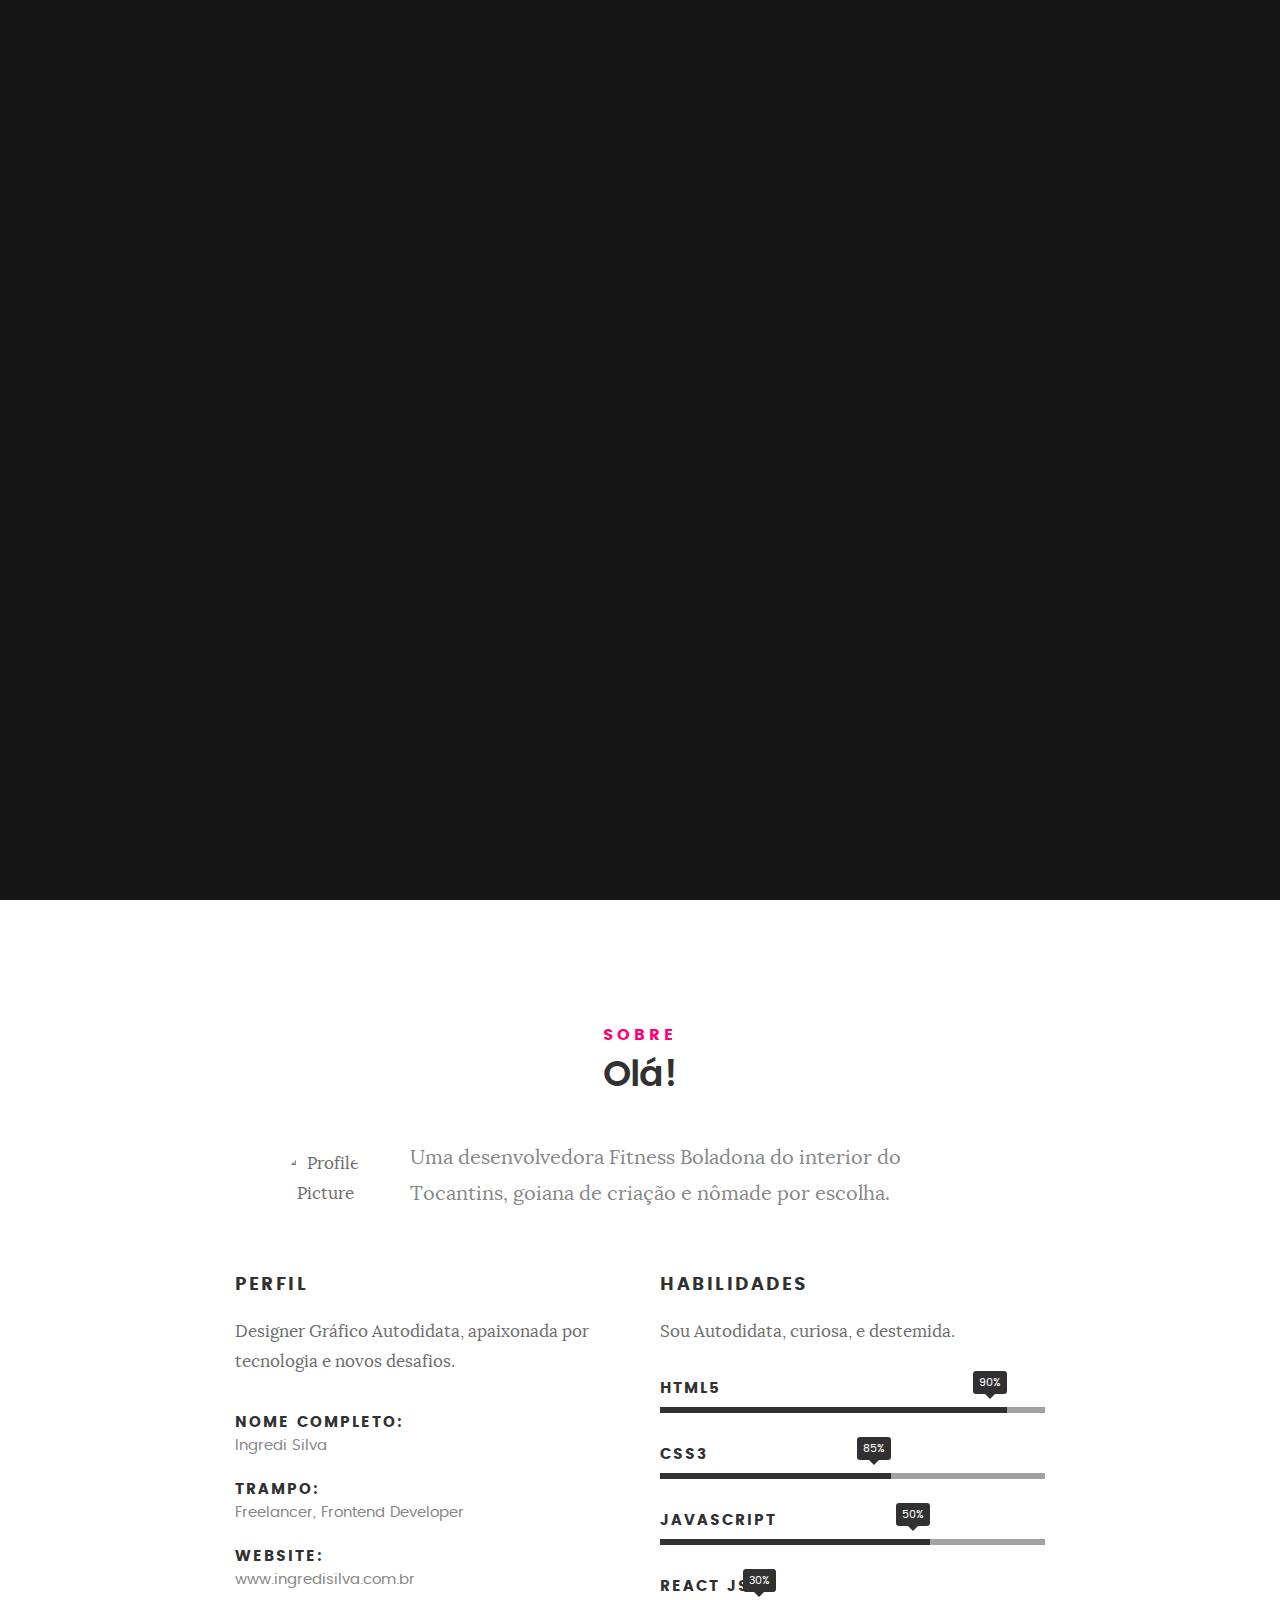
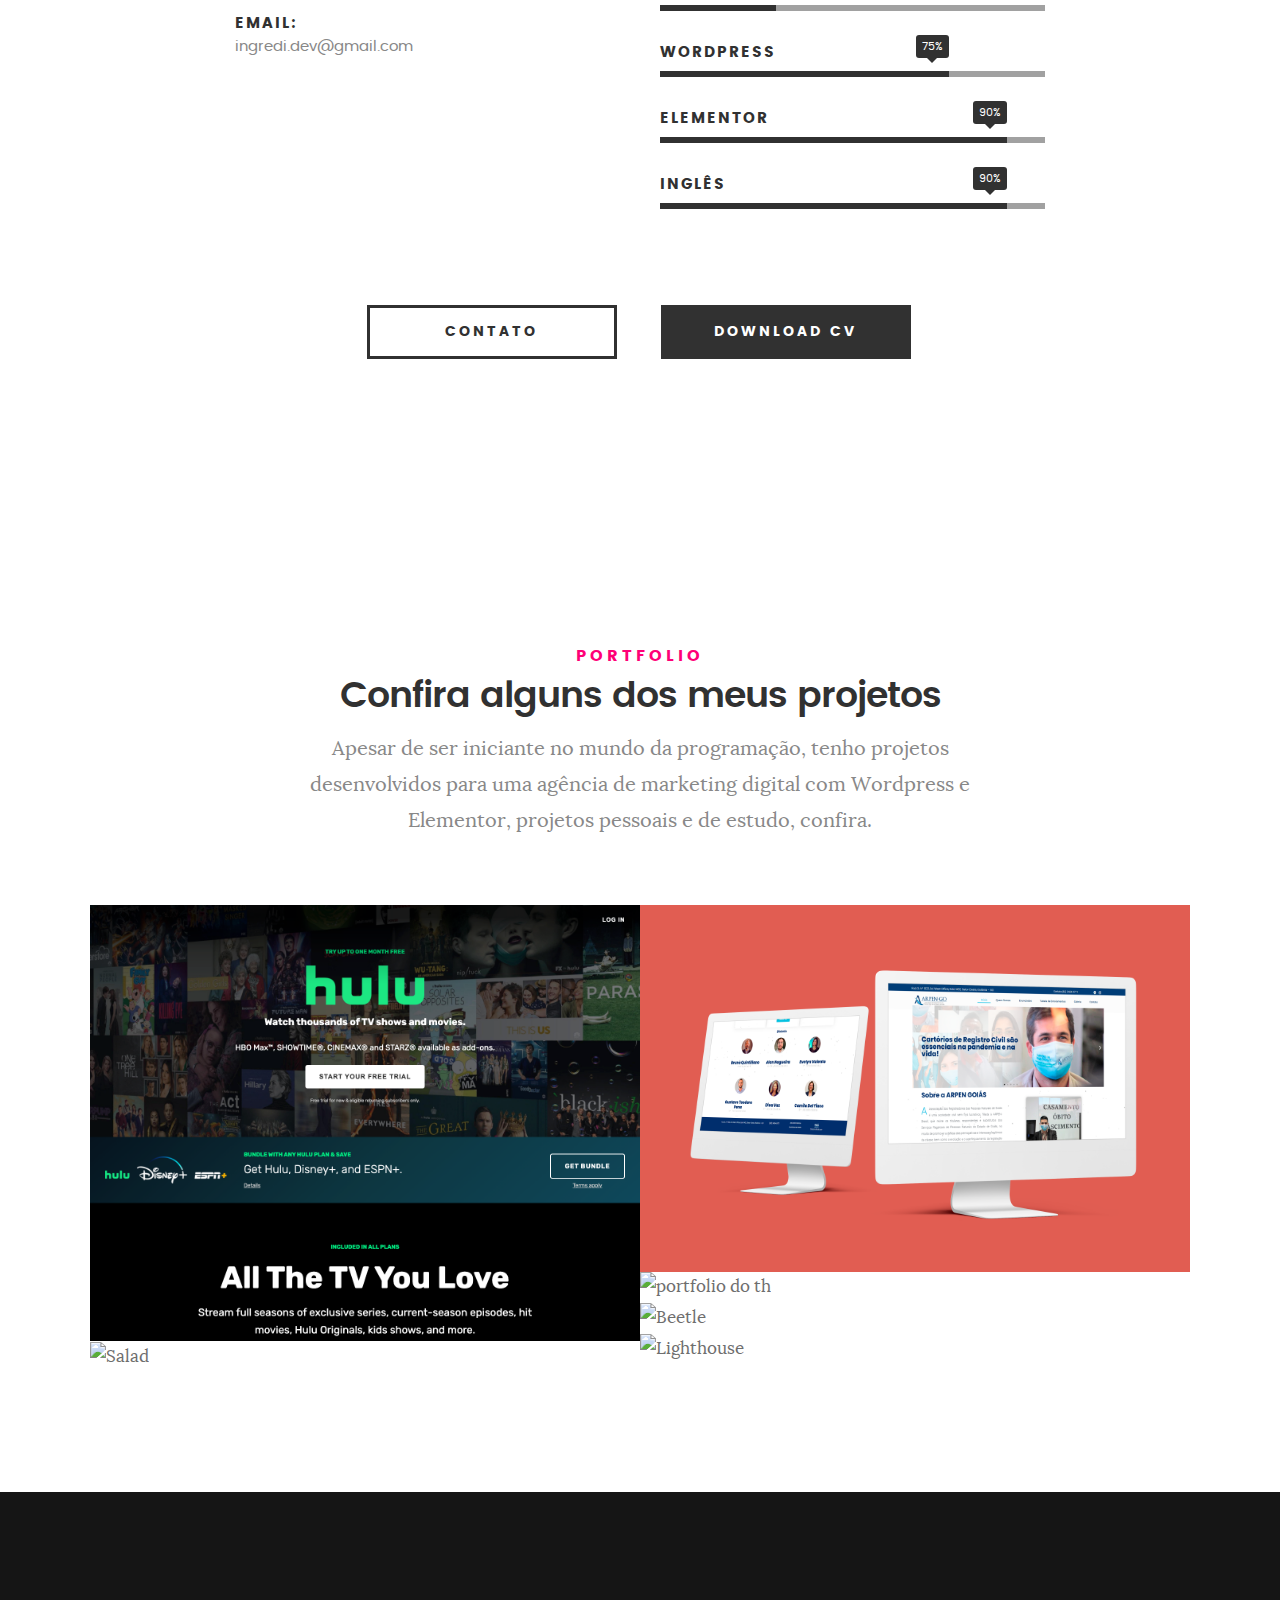
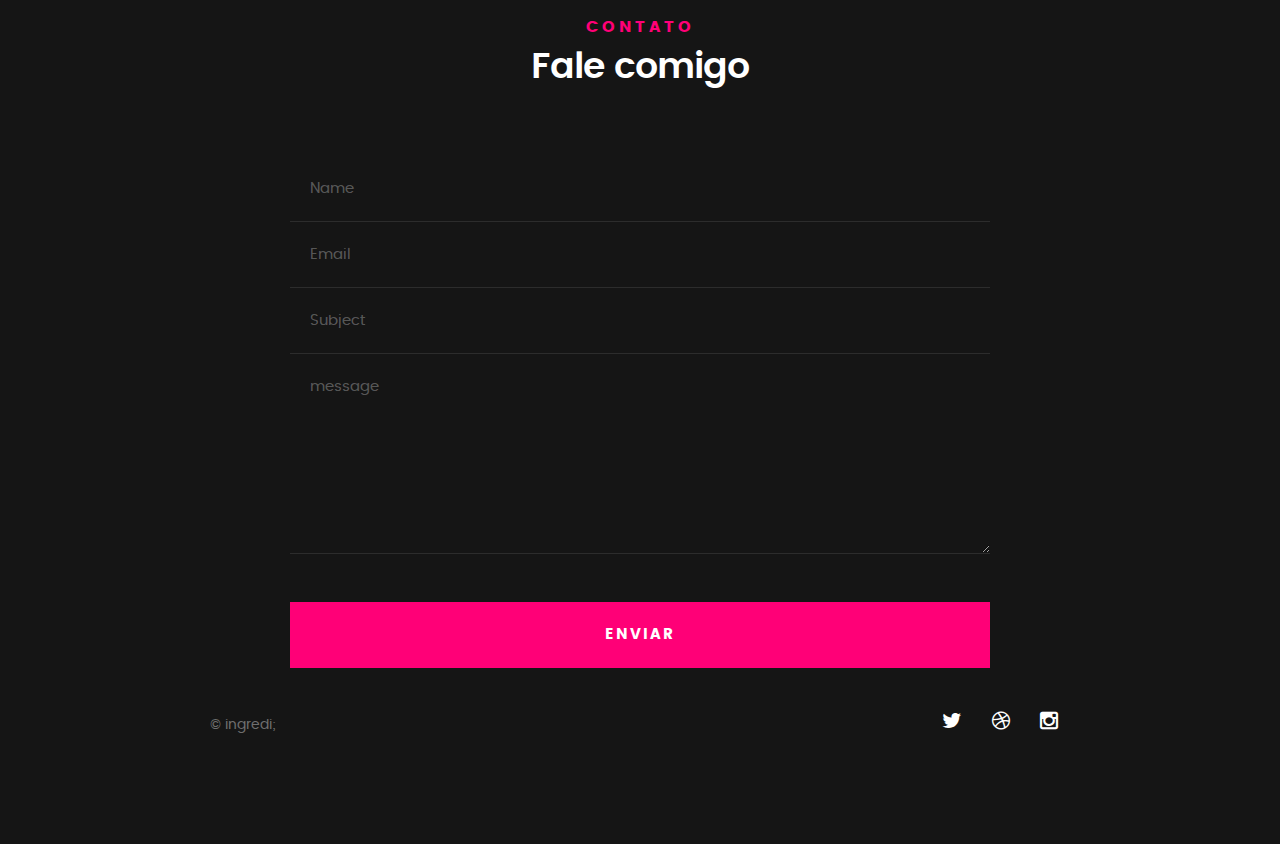
==== index.html @ 6bef46e0 "Primeiro commit" ====
<!DOCTYPE html>
<!--[if IE 8]><html class="no-js oldie ie8" lang="en"> <![endif]-->
<!--[if IE 9]><html class="no-js oldie ie9" lang="en"> <![endif]-->
<!--[if (gte IE 9)|!(IE)]><!-->
<html class="no-js" lang="en">
  <!--<![endif]-->
  <head>
    <!--- basic page needs
   ================================================== -->
    <meta charset="utf-8" />
    <title>Ingredi;</title>
    <meta name="description" content="" />
    <meta name="author" content="" />

    <!-- mobile specific metas
   ================================================== -->
    <meta
      name="viewport"
      content="width=device-width, initial-scale=1, maximum-scale=1"
    />

    <!-- CSS
   ================================================== -->
    <link rel="stylesheet" href="css/base.css" />
    <link rel="stylesheet" href="css/main.css" />
    <link rel="stylesheet" href="css/vendor.css" />

    <!-- script
   ================================================== -->
    <script src="js/modernizr.js"></script>
    <script src="js/pace.min.js"></script>

    <!-- favicons
	================================================== -->
    <link rel="icon" type="image/png" href="./images/ingredi-logo_simbolo.png" alt="ingredi;" />
  </head>

  <body id="top">
    <!-- header 
   ================================================== -->
    <header>
      <div class="row">
        <div class="top-bar">
          <a class="menu-toggle" href="#"><span>Menu</span></a>

          <div class="logo">
            <a href="#">ingredi;</a>
          </div>

          <nav id="main-nav-wrap">
            <ul class="main-navigation">
              <li class="current">
                <a class="smoothscroll" href="#intro" title="">Home</a>
              </li>
              <li><a class="smoothscroll" href="#about" title="">Sobre</a></li>
              <li>
                <a class="smoothscroll" href="#resume" title="">Currículo</a>
              </li>
              <li>
                <a class="smoothscroll" href="#portfolio" title="">Portfolio</a>
              </li>
              <li>
                <a class="smoothscroll" href="#contact" title="">Contato</a>
              </li>
            </ul>
          </nav>
        </div>
        <!-- /top-bar -->
      </div>
      <!-- /row -->
    </header>
    <!-- /header -->

    <!-- intro section
   ================================================== -->
    <section id="intro">
      <div class="intro-overlay"></div>

      <div class="intro-content">
        <div class="row">
          <div class="col-twelve">
            <!-- <h5>Hello, World.</h5> -->
            <h1>Prazer, Ingredi;</h1>

            <p class="intro-position">
              <span>Developer</span>
              <span>Designer</span>
            </p>

            <a class="button stroke smoothscroll" href="#about" title=""
              >Mais Sobre Mim</a
            >
          </div>
        </div>
      </div>
      <!-- /intro-content -->

      <ul class="intro-social">
        <!--   <li>
          <a href="#"><i class="fa fa-facebook"></i></a>
        </li>-->
        <li>
          <a href="https://www.linkedin.com/in/ingredisilva/"><i class="fa fa-linkedin"></i></a>
        </li>
        <li>
          <a href="https://twitter.com/annecorteseyt"><i class="fa fa-twitter"></i></a>
        </li>
        <!-- <li>
          <a href="#"><i class="fa fa-dribbble"></i></a>
        </li>-->
        <li>
          <a href="https://www.instagram.com/annecorteseyt/"><i class="fa fa-instagram"></i></a>
        </li>
      </ul>
      <!-- /intro-social -->
    </section>
    <!-- /intro -->

    <!-- about section
   ================================================== -->
    <section id="about">
      <div class="row section-intro">
        <div class="col-twelve">
          <h5>Sobre</h5>
          <h1>Olá!</h1>

          <div class="intro-info">
            <img src="./images/profile-pic.jpg" alt="Profile Picture" />

            <p class="lead">
              Uma desenvolvedora Fitness Boladona do interior do Tocantins,
              goiana de criação e nômade por escolha. <br />
            </p>
          </div>
        </div>
      </div>
      <!-- /section-intro -->

      <div class="row about-content">
        <div class="col-six tab-full">
          <h3>Perfil</h3>
          <p>
            Designer Gráfico Autodidata, apaixonada por tecnologia e novos desafios.
          </p>

          <ul class="info-list">
            <li>
              <strong>Nome Completo:</strong>
              <span>Ingredi Silva</span>
            </li>
            <!-- <li>
              <strong>Birth Date:</strong>
              <span>September 28, 1987</span>
            </li>-->
            <li>
              <strong>Trampo:</strong>
              <span>Freelancer, Frontend Developer</span>
            </li>
            <li>
              <strong>Website:</strong>
              <span>www.ingredisilva.com.br</span>
            </li>
            <li>
              <strong>Email:</strong>
              <span>ingredi.dev@gmail.com</span>
            </li>
          </ul>
          <!-- /info-list -->
        </div>

        <div class="col-six tab-full">
          <h3>Habilidades</h3>
          <p>
            Sou Autodidata, curiosa, e destemida.
          </p>

          <ul class="skill-bars">
            <li>
              <div class="progress percent90"><span>90%</span></div>
              <strong>HTML5</strong>
            </li>
            <li>
              <div class="progress percent60"><span>85%</span></div>
              <strong>CSS3</strong>
            </li>
            <li>
              <div class="progress percent70"><span>50%</span></div>
              <strong>Javascript</strong>
            </li>
            <li>
              <div class="progress percent30"><span>30%</span></div>
              <strong>React js</strong>
            </li>
            <li>
              <div class="progress percent75"><span>75%</span></div>
              <strong>Wordpress</strong>
            </li>
            <li>
              <div class="progress percent90"><span>90%</span></div>
              <strong>Elementor</strong>
            </li>
			<li>
              <div class="progress percent90"><span>90%</span></div>
              <strong>Inglês</strong>
            </li>
          </ul>
          <!-- /skill-bars -->
        </div>
      </div>

      <div class="row button-section">
        <div class="col-twelve">
          <a href="#contact" title="Hire Me" class="button stroke smoothscroll"
            >Contato</a
          >
          <a href="#" title="Download CV" class="button button-primary"
            >Download CV</a
          >
        </div>
      </div>
    </section>
    <!-- Portfolio Section
   ================================================== -->
    <section id="portfolio">
      <div class="row section-intro">
        <div class="col-twelve">
          <h5>Portfolio</h5>
          <h1>Confira alguns dos meus projetos</h1>

          <p class="lead">
            Apesar de ser iniciante no mundo da programação, tenho projetos desenvolvidos para uma agência de marketing digital com Wordpress e Elementor, projetos pessoais e de estudo, confira.
          </p>
        </div>
      </div>
      <!-- /section-intro-->

      <div class="row portfolio-content">
        <div class="col-twelve">
          <!-- portfolio-wrapper -->
          <div id="folio-wrapper" class="block-1-2 block-mob-full stack">
            <div class="bgrid folio-item">
              <div class="item-wrap">
                <img src="images/portfolio/modals/hulu-clone.png" alt="Clone Hulu" />
                <a href="#modal-01" class="overlay">
                  <div class="folio-item-table">
                    <div class="folio-item-cell">
                      <h3 class="folio-title">Clone da Landing Page do Hulu</h3>
                      <span class="folio-types"> Web Design </span>
                    </div>
                  </div>
                </a>
              </div>
            </div>
            <!-- /folio-item -->

            <div class="bgrid folio-item">
              <div class="item-wrap">
                <img src="images/portfolio/modals/mockuparpengo.png" alt="arpengo" />
                <a href="#modal-02" class="overlay">
                  <div class="folio-item-table">
                    <div class="folio-item-cell">
                      <h3 class="folio-title">Arpen Goiás</h3>
                      <span class="folio-types"> Web Design </span>
                    </div>
                  </div>
                </a>
              </div>
            </div>
            <!-- /folio-item -->

            <div class="bgrid folio-item">
              <div class="item-wrap">
                <img src="images/portfolio/modals/mockup site do thiago.png" alt="portfolio do th" />
                <a href="#modal-03" class="overlay">
                  <div class="folio-item-table">
                    <div class="folio-item-cell">
                      <h3 class="folio-title">Thiago Silva</h3>
                      <span class="folio-types"> Web Design </span>
                    </div>
                  </div>
                </a>
              </div>
            </div>
            <!-- /folio-item -->

            <div class="bgrid folio-item">
              <div class="item-wrap">
                <img src="images/portfolio/beetle.jpg" alt="Beetle" />
                <a href="#modal-04" class="overlay">
                  <div class="folio-item-table">
                    <div class="folio-item-cell">
                      <h3 class="folio-title">Beetle</h3>
                      <span class="folio-types"> Branding </span>
                    </div>
                  </div>
                </a>
              </div>
            </div>
            <!-- /folio-item -->

            <div class="bgrid folio-item">
              <div class="item-wrap">
                <img src="images/portfolio/lighthouse.jpg" alt="Lighthouse" />
                <a href="#modal-05" class="overlay">
                  <div class="folio-item-table">
                    <div class="folio-item-cell">
                      <h3 class="folio-title">Lighthouse</h3>
                      <span class="folio-types"> Web Development </span>
                    </div>
                  </div>
                </a>
              </div>
            </div>
            <!-- /folio-item -->

            <div class="bgrid folio-item">
              <div class="item-wrap">
                <img src="images/portfolio/salad.jpg" alt="Salad" />
                <a href="#modal-06" class="overlay">
                  <div class="folio-item-table">
                    <div class="folio-item-cell">
                      <h3 class="folio-title">Salad</h3>
                      <span class="folio-types"> Branding </span>
                    </div>
                  </div>
                </a>
              </div>
            </div>
            <!-- /folio-item -->

            <!-- modal popups - begin
	            ============================================================= -->
            <div id="modal-01" class="popup-modal slider mfp-hide">
              <div class="media">
                <img src="images/portfolio/modals/hulu-clone.png" alt="" />
              </div>

              <div class="description-box">
                <h4>Clone do Hulu</h4>
                <p>
                  Este projeto foi desenvolvido para treinar minhas habilidades de HTML, CSS em pouco de Javascript;
                </p>

                <div class="categories">Web Development</div>
              </div>

              <div class="link-box">
                <a href="http://www.behance.net">Ver Código</a>
                <a href="https://zen-kepler-3dd475.netlify.app" class="popup-modal-dismiss">Ver ao-vivo</a>
              </div>
            </div>
            <!-- /modal-01 -->

            <div id="modal-02" class="popup-modal slider mfp-hide">
              <div class="media">
                <img src="images/portfolio/modals/mockuparpengo.png" alt="" />
              </div>

              <div class="description-box">
                <h4>Shutterbug</h4>
                <p>
                  Projeto desenvolvido com Wordpress e Elementor para a Associação de Registradores de Pessoas Naturais do estado de Goiás, por meio da Agência Palu Comunica.
                </p>

                <div class="categories">Web Design</div>
              </div>

              <div class="link-box">
                <a href="www.arpengo.com.br">Veja Site</a>
                <a href="#" class="popup-modal-dismiss">Fechar</a>
              </div>
            </div>
            <!-- /modal-02 -->

            <div id="modal-03" class="popup-modal slider mfp-hide">
              <div class="media">
                <img src="images/portfolio/modals/m-clouds.jpg" alt="" />
              </div>

              <div class="description-box">
                <h4>Clouds</h4>
                <p>
                  Proin gravida nibh vel velit auctor aliquet. Aenean
                  sollicitudin, lorem quis bibendum auctor, nisi elit consequat
                  ipsum, nec sagittis sem nibh id elit.
                </p>

                <div class="categories">Web Design</div>
              </div>

              <div class="link-box">
                <a href="http://www.behance.net">Details</a>
                <a href="#" class="popup-modal-dismiss">Close</a>
              </div>
            </div>
            <!-- /modal-03 -->

            <div id="modal-04" class="popup-modal slider mfp-hide">
              <div class="media">
                <img src="images/portfolio/modals/m-beetle.jpg" alt="" />
              </div>

              <div class="description-box">
                <h4>Beetle</h4>
                <p>
                  Proin gravida nibh vel velit auctor aliquet. Aenean
                  sollicitudin, lorem quis bibendum auctor, nisi elit consequat
                  ipsum, nec sagittis sem nibh id elit.
                </p>

                <div class="categories">Branding</div>
              </div>

              <div class="link-box">
                <a href="http://www.behance.net">Details</a>
                <a href="#" class="popup-modal-dismiss">Close</a>
              </div>
            </div>
            <!-- /modal-04 -->

            <div id="modal-05" class="popup-modal slider mfp-hide">
              <div class="media">
                <img src="images/portfolio/modals/mockuparpengo.png" alt="" />
              </div>

              <div class="description-box">
                <h4>Website da Arpen Goiás</h4>
                <p>
                  
                </p>

                <div class="categories">Web Development</div>
              </div>

              <div class="link-box">
                <a href="http://arpengo.com.br/">Ver Site</a>
                <a href="#" class="popup-modal-dismiss">Fechar</a>
              </div>
            </div>
            <!-- /modal-05 -->

            <div id="modal-06" class="popup-modal slider mfp-hide">
              <div class="media">
                <img src="images/portfolio/modals/m-salad.jpg" alt="" />
              </div>

              <div class="description-box">
                <h4>Salad</h4>
                <p>
                  Foi meu primeiro projeto para um cliente real, com ele aprendi noções de projeto como freelancer, e também de CSS.
                </p>

                <div class="categories">Web Design</div>
              </div>

              <div class="link-box">
                <a href="http://www.behance.net">Details</a>
                <a href="#" class="popup-modal-dismiss">Close</a>
              </div>
            </div>
            <!-- /modal-06 -->

            <!-- modal popups - end
	            ============================================================= -->
          </div>
          <!-- /portfolio-wrapper -->
        </div>
        <!-- /twelve -->
      </div>
      <!-- /portfolio-content -->
    </section>
    <!-- /portfolio -->

    <!-- contact
   ================================================== -->
    <section id="contact">
      <div class="row section-intro">
        <div class="col-twelve">
          <h5>Contato</h5>
          <h1>Fale comigo</h1>

          <p class="lead">
            
          </p>
        </div>
      </div>
      <!-- /section-intro -->

      <div class="row contact-form">
        <div class="col-twelve">
          <!-- form -->
          <form name="contactForm" id="contactForm" method="post" action="">
            <fieldset>
              <div class="form-field">
                <input
                  name="contactName"
                  type="text"
                  id="contactName"
                  placeholder="Name"
                  value=""
                  minlength="2"
                  required=""
                />
              </div>
              <div class="form-field">
                <input
                  name="contactEmail"
                  type="email"
                  id="contactEmail"
                  placeholder="Email"
                  value=""
                  required=""
                />
              </div>
              <div class="form-field">
                <input
                  name="contactSubject"
                  type="text"
                  id="contactSubject"
                  placeholder="Subject"
                  value=""
                />
              </div>
              <div class="form-field">
                <textarea
                  name="contactMessage"
                  id="contactMessage"
                  placeholder="message"
                  rows="10"
                  cols="50"
                  required=""
                ></textarea>
              </div>
              <div class="form-field">
                <button class="submitform">Enviar</button>
                <div id="submit-loader">
                  <div class="text-loader">Enviando...</div>
                  <div class="s-loader">
                    <div class="bounce1"></div>
                    <div class="bounce2"></div>
                    <div class="bounce3"></div>
                  </div>
                </div>
              </div>
            </fieldset>
          </form>
          <!-- Form End -->

          <!-- contact-warning -->
          <div id="message-warning"></div>
          <!-- contact-success -->
          <div id="message-success">
            <i class="fa fa-check"></i>Mensagem enviada, obrigada por entrar em contato<br />
          </div>
        </div>
        <!-- /col-twelve -->
      </div>
      <!-- /contact-form -->

    <!-- footer
   ================================================== -->

    <footer>
      <div class="row">
        <div class="col-six tab-full pull-right social">
          <ul class="footer-social">
            
            </li>
            <li>
              <a href="#"><i class="fa fa-twitter"></i></a>
            </li>
            <li>
              <a href="#"><i class="fa fa-dribbble"></i></a>
            </li>
            <li>
              <a href="#"><i class="fa fa-instagram"></i></a>
            </li>
          </ul>
        </div>

        <div class="col-six tab-full">
          <div class="copyright">
            <span>© ingredi; </span>
           
        </div>

        <div id="go-top">
          <a class="smoothscroll" title="Back to Top" href="#top"
            ><i class="fa fa-long-arrow-up"></i
          ></a>
        </div>
      </div>
      <!-- /row -->
    </footer>

    <div id="preloader">
      <div id="loader"></div>
    </div>

    <!-- Java Script
   ================================================== -->
    <script src="js/jquery-2.1.3.min.js"></script>
    <script src="js/plugins.js"></script>
    <script src="js/main.js"></script>
  </body>
</html>
---- css/base.css ----
/**
 * =================================================================== 
 *
 *  Kards v1.0 Base Stylesheet
 *  url: styleshout.com
 *  03-01-2016
 *  ------------------------------------------------------------------
 *  TOC:
 *  01. reset
 *  02. basic/base setup styles
 *  03. grid
 *  04. MISC
 *
 * =================================================================== 
 */

/** 
 * ===================================================================
 * 01. reset - normalize.css v3.0.2 | MIT License | git.io/normalize
 *
 * ------------------------------------------------------------------- 
 */
html {
	font-family: sans-serif;
	-ms-text-size-adjust: 100%;
	-webkit-text-size-adjust: 100%;
}

body {
	margin: 0;
}

article,
aside,
details,
figcaption,
figure,
footer,
header,
hgroup,
main,
menu,
nav,
section,
summary {
	display: block;
}

audio,
canvas,
progress,
video {
	display: inline-block;
	vertical-align: baseline;
}

audio:not([controls]) {
	display: none;
	height: 0;
}

[hidden],
template {
	display: none;
}

a {
	background: transparent;
}

a:active,
a:hover {
	outline: 0;
}

abbr[title] {
	border-bottom: 1px dotted;
}

b,
strong {
	font-weight: bold;
}

dfn {
	font-style: italic;
}

h1 {
	font-size: 2em;
	margin: 0.67em 0;
}

mark {
	background: #ff0;
	color: #000;
}

small {
	font-size: 80%;
}

sub,
sup {
	font-size: 75%;
	line-height: 0;
	position: relative;
	vertical-align: baseline;
}

sup {
	top: -0.5em;
}

sub {
	bottom: -0.25em;
}

img {
	border: 0;
}

svg:not(:root) {
	overflow: hidden;
}

figure {
	margin: 1em 40px;
}

hr {
	-moz-box-sizing: content-box;
	box-sizing: content-box;
	height: 0;
}

pre {
	overflow: auto;
}

code,
kbd,
pre,
samp {
	font-family: monospace, monospace;
	font-size: 1em;
}

button,
input,
optgroup,
select,
textarea {
	color: inherit;
	font: inherit;
	margin: 0;
}

button {
	overflow: visible;
}

button,
select {
	text-transform: none;
}

button,
html input[type="button"],
input[type="reset"],
input[type="submit"] {
	-webkit-appearance: button;
	cursor: pointer;
}

button[disabled],
html input[disabled] {
	cursor: default;
}

button::-moz-focus-inner,
input::-moz-focus-inner {
	border: 0;
	padding: 0;
}

input {
	line-height: normal;
}

input[type="checkbox"],
input[type="radio"] {
	box-sizing: border-box;
	padding: 0;
}

input[type="number"]::-webkit-inner-spin-button,
input[type="number"]::-webkit-outer-spin-button {
	height: auto;
}

input[type="search"] {
	-webkit-appearance: textfield;
	-moz-box-sizing: content-box;
	-webkit-box-sizing: content-box;
	box-sizing: content-box;
}

input[type="search"]::-webkit-search-cancel-button,
input[type="search"]::-webkit-search-decoration {
	-webkit-appearance: none;
}

fieldset {
	border: 1px solid #c0c0c0;
	margin: 0 2px;
	padding: 0.35em 0.625em 0.75em;
}

legend {
	border: 0;
	padding: 0;
}

textarea {
	overflow: auto;
}

optgroup {
	font-weight: bold;
}

table {
	border-collapse: collapse;
	border-spacing: 0;
}

td,
th {
	padding: 0;
}

/** 
 * ===================================================================
 * 02. basic/base setup styles - (_basic.scss)
 *
 * ------------------------------------------------------------------- 
 */
html {
	font-size: 62.5%;
	box-sizing: border-box;
}

*,
*::before,
*::after {
	box-sizing: inherit;
}

body {
	font-weight: normal;
	line-height: 1;
	text-rendering: optimizeLegibility;
	word-wrap: break-word;
	-webkit-overflow-scrolling: touch;
	-webkit-text-size-adjust: none;
}

body,
input,
button {
	-moz-osx-font-smoothing: grayscale;
	-webkit-font-smoothing: antialiased;
}

/**
 * Media - (_basic.scss)
 * ------------------------------------------------------------------- 
 */
img,
video {
	max-width: 100%;
	height: auto;
}

/**
 * Typography resets - (_basic.scss)
 * ------------------------------------------------------------------- 
 */
div,
dl,
dt,
dd,
ul,
ol,
li,
h1,
h2,
h3,
h4,
h5,
h6,
pre,
form,
p,
blockquote,
th,
td {
	margin: 0;
	padding: 0;
}

h1,
h2,
h3,
h4,
h5,
h6 {
	-webkit-font-variant-ligatures: common-ligatures;
	-moz-font-variant-ligatures: common-ligatures;
	font-variant-ligatures: common-ligatures;
	text-rendering: optimizeLegibility;
}

em,
i {
	font-style: italic;
	line-height: inherit;
}

strong,
b {
	font-weight: bold;
	line-height: inherit;
}

small {
	font-size: 60%;
	line-height: inherit;
}

ol,
ul {
	list-style: none;
}

li {
	display: block;
}

/**
 * links - (_basic.scss)
 * ------------------------------------------------------------------- 
 */
a {
	text-decoration: none;
	line-height: inherit;
}

a img {
	border: none;
}

/**
 * inputs - (_basic.scss)
 * ------------------------------------------------------------------- 
 */
fieldset {
	margin: 0;
	padding: 0;
}

input[type="email"],
input[type="number"],
input[type="search"],
input[type="text"],
input[type="tel"],
input[type="url"],
input[type="password"],
textarea {
	-webkit-appearance: none;
	-moz-appearance: none;
	-ms-appearance: none;
	-o-appearance: none;
	appearance: none;
}

/** 
 * ===================================================================
 * 03. grid - (_grid.scss)
 *
 * ------------------------------------------------------------------- 
 */
.row {
	width: 94%;
	max-width: 1140px;
	margin: 0 auto;
}

.row:before,
.row:after {
	content: "";
	display: table;
}

.row:after {
	clear: both;
}

.row .row {
	width: auto;
	max-width: none;
	margin-left: -20px;
	margin-right: -20px;
}

[class*="col-"],
.bgrid {
	float: left;
}

[class*="col-"] + [class*="col-"].end {
	float: right;
}

[class*="col-"] {
	padding: 0 20px;
}

.col-one {
	width: 8.33333%;
}

.col-two,
.col-1-6 {
	width: 16.66667%;
}

.col-three,
.col-1-4 {
	width: 25%;
}

.col-four,
.col-1-3 {
	width: 33.33333%;
}

.col-five {
	width: 41.66667%;
}

.col-six,
.col-1-2 {
	width: 50%;
}

.col-seven {
	width: 58.33333%;
}

.col-eight,
.col-2-3 {
	width: 66.66667%;
}

.col-nine,
.col-3-4 {
	width: 75%;
}

.col-ten,
.col-5-6 {
	width: 83.33333%;
}

.col-eleven {
	width: 91.66667%;
}

.col-twelve,
.col-full {
	width: 100%;
}

/**
 * small screens - (_grid.scss)
 * --------------------------------------------------------------- 
 */
@media screen and (max-width:1024px) {
	.row .row {
		margin-left: -18px;
		margin-right: -18px;
	}

	[class*="col-"] {
		padding: 0 18px;
	}

}

/**
 * tablets - (_grid.scss)
 * --------------------------------------------------------------- 
 */
@media screen and (max-width:768px) {
	.row {
		width: auto;
		padding-left: 30px;
		padding-right: 30px;
	}

	.row .row {
		padding-left: 0;
		padding-right: 0;
		margin-left: -15px;
		margin-right: -15px;
	}

	[class*="col-"] {
		padding: 0 15px;
	}

	.tab-1-4 {
		width: 25%;
	}

	.tab-1-3 {
		width: 33.33333%;
	}

	.tab-1-2 {
		width: 50%;
	}

	.tab-2-3 {
		width: 66.66667%;
	}

	.tab-3-4 {
		width: 75%;
	}

	.tab-full {
		width: 100%;
	}

}

/**
 * large mobile devices - (_grid.scss)
 * --------------------------------------------------------------- 
 */
@media screen and (max-width:600px) {
	.row {
		padding-left: 25px;
		padding-right: 25px;
	}

	.row .row {
		margin-left: -10px;
		margin-right: -10px;
	}

	[class*="col-"] {
		padding: 0 10px;
	}

	.mob-1-4 {
		width: 25%;
	}

	.mob-1-2 {
		width: 50%;
	}

	.mob-3-4 {
		width: 75%;
	}

	.mob-full {
		width: 100%;
	}

}

/**
 * small mobile devices - (_grid.scss)
 * --------------------------------------------------------------- 
 */
@media screen and (max-width:400px) {
	.row .row {
		padding-left: 0;
		padding-right: 0;
		margin-left: 0;
		margin-right: 0;
	}

	[class*="col-"] {
		width: 100% !important;
		float: none !important;
		clear: both !important;
		margin-left: 0;
		margin-right: 0;
		padding: 0;
	}

	[class*="col-"] + [class*="col-"].end {
		float: none;
	}

}

/** 
 * ===================================================================
 * block grids - (_grid.scss)
 *
 * ------------------------------------------------------------------- 
 */
[class*="block-"]:before,
[class*="block-"]:after {
	content: "";
	display: table;
}

[class*="block-"]:after {
	clear: both;
}

.block-1-6 .bgrid {
	width: 16.66667%;
}

.block-1-4 .bgrid {
	width: 25%;
}

.block-1-3 .bgrid {
	width: 33.33333%;
}

.block-1-2 .bgrid {
	width: 50%;
}

/**
 * Clearing for block grid columns. Allow columns with 
 * different heights to align properly.
 */
.block-1-6 .bgrid:nth-child(6n+1),
.block-1-4 .bgrid:nth-child(4n+1),
.block-1-3 .bgrid:nth-child(3n+1),
.block-1-2 .bgrid:nth-child(2n+1) {
	clear: both;
}

/**
 * small screens - (_grid.scss)
 * --------------------------------------------------------------- 
 */
@media screen and (max-width:1024px) {
	.block-s-1-6 .bgrid {
		width: 16.66667%;
	}

	.block-s-1-4 .bgrid {
		width: 25%;
	}

	.block-s-1-3 .bgrid {
		width: 33.33333%;
	}

	.block-s-1-2 .bgrid {
		width: 50%;
	}

	.block-s-full .bgrid {
		width: 100%;
		clear: both;
	}

	[class*="block-s-"] .bgrid:nth-child(n) {
		clear: none;
	}

	.block-s-1-6 .bgrid:nth-child(6n+1),
	.block-s-1-4 .bgrid:nth-child(4n+1),
	.block-s-1-3 .bgrid:nth-child(3n+1),
	.block-s-1-2 .bgrid:nth-child(2n+1) {
		clear: both;
	}

}

/**
 * tablets - (_grid.scss)
 * --------------------------------------------------------------- 
 */
@media screen and (max-width:768px) {
	.block-tab-1-6 .bgrid {
		width: 16.66667%;
	}

	.block-tab-1-4 .bgrid {
		width: 25%;
	}

	.block-tab-1-3 .bgrid {
		width: 33.33333%;
	}

	.block-tab-1-2 .bgrid {
		width: 50%;
	}

	.block-tab-full .bgrid {
		width: 100%;
		clear: both;
	}

	[class*="block-tab-"] .bgrid:nth-child(n) {
		clear: none;
	}

	.block-tab-1-6 .bgrid:nth-child(6n+1),
	.block-tab-1-4 .bgrid:nth-child(4n+1),
	.block-tab-1-3 .bgrid:nth-child(3n+1),
	.block-tab-1-2 .bgrid:nth-child(2n+1) {
		clear: both;
	}

}

/**
 * large mobile devices - (_grid.scss)
 * --------------------------------------------------------------- 
 */
@media screen and (max-width:600px) {
	.block-mob-1-6 .bgrid {
		width: 16.66667%;
	}

	.block-mob-1-4 .bgrid {
		width: 25%;
	}

	.block-mob-1-3 .bgrid {
		width: 33.33333%;
	}

	.block-mob-1-2 .bgrid {
		width: 50%;
	}

	.block-mob-full .bgrid {
		width: 100%;
		clear: both;
	}

	[class*="block-mob-"] .bgrid:nth-child(n) {
		clear: none;
	}

	.block-mob-1-6 .bgrid:nth-child(6n+1),
	.block-mob-1-4 .bgrid:nth-child(4n+1),
	.block-mob-1-3 .bgrid:nth-child(3n+1),
	.block-mob-1-2 .bgrid:nth-child(2n+1) {
		clear: both;
	}

}

/**
 * stack on small mobile devices - (_grid.scss)
 * --------------------------------------------------------------- 
 */
@media screen and (max-width:400px) {
	.stack .bgrid {
		width: 100% !important;
		float: none !important;
		clear: both !important;
		margin-left: 0;
		margin-right: 0;
	}

}

/** 
 * ===================================================================
 * 04. MISC  - (_grid.scss)
 *
 * ------------------------------------------------------------------- 
 */

/**
 * Clearing - (http://nicolasgallagher.com/micro-clearfix-hack/
 */
.group:before,
.group:after {
	content: "";
	display: table;
}

.group:after {
	clear: both;
}

/**
 * Misc Helper Styles 
 */
.hide {
	display: none;
}

.invisible {
	visibility: hidden;
}

.antialiased {
	-webkit-font-smoothing: antialiased;
	-moz-osx-font-smoothing: grayscale;
}

.remove-bottom {
	margin-bottom: 0;
}

.half-bottom {
	margin-bottom: 1.5rem !important;
}

.add-bottom {
	margin-bottom: 3rem !important;
}

.no-border {
	border: none;
}

.full-width {
	width: 100%;
}

.text-center {
	text-align: center;
}

.text-left {
	text-align: left;
}

.text-right {
	text-align: right;
}

.pull-left {
	float: left;
}

.pull-right {
	float: right;
}

.align-center {
	margin-left: auto;
	margin-right: auto;
	text-align: center;
}

/*# sourceMappingURL=base.css.map */
---- css/main.css ----
/**
 * =================================================================== 
 *
 *  Kards v1.0 Main Stylesheet
 *  url: styleshout.com
 *  03-01-2016
 *  ------------------------------------------------------------------
 *  TOC:
 *  01. webfonts and iconfonts
 *  02. base style overrides
 *  03. typography & general theme styles
 *  04. preloader
 *  05. forms
 *  06. buttons 
 *  07. other components
 *  08. common styles
 *  09. header styles
 *  10. intro
 *  11. about
 *  12. resume
 *  13. portfolio
 *  14. call-to-action section
 *  15. services
 *  16. stats
 *  17. contact
 *  18. footer
 *
 * =================================================================== 
 */

/** 
 * ===================================================================
 * 01. webfonts and iconfonts - (_document-setup.scss)
 *
 * ------------------------------------------------------------------- 
 */
@import url("fonts.css");
@import url("font-awesome/css/font-awesome.min.css");
@import url("micons/micons.css");

/** 
 * ===================================================================
 * 02. base style overrides - (_document-setup.scss)
 *
 * ------------------------------------------------------------------- 
 */
html {
  font-size: 10px;
}

@media only screen and (max-width: 1024px) {
  html {
    font-size: 9.411764705882353px;
  }
}
@media only screen and (max-width: 768px) {
  html {
    font-size: 10px;
  }
}
@media only screen and (max-width: 400px) {
  html {
    font-size: 9.411764705882353px;
  }
}

html,
body {
  height: 100%;
}
body {
  background: #151515;
  font-family: "lora-regular", serif;
  font-size: 1.7rem;
  line-height: 3rem;
  color: #6e6e6e;
}

/**
 * links - (_document-setup.scss)
 * -------------------------------------------------------------------
 */
a,
a:visited {
  color: #000000;
  -moz-transition: all 0.3s ease-in-out;
  -o-transition: all 0.3s ease-in-out;
  -webkit-transition: all 0.3s ease-in-out;
  -ms-transition: all 0.3s ease-in-out;
  transition: all 0.3s ease-in-out;
}
a:hover,
a:focus,
a:active {
  color: #000000;
  outline: 0;
}

/** 
 * ===================================================================
 * 03. typography & general theme styles - (_document-setup.scss)
 *
 * ------------------------------------------------------------------- 
 */
h1,
h2,
h3,
h4,
h5,
h6,
.h01,
.h02,
.h03,
.h04,
.h05,
.h06 {
  font-family: "poppins-semibold", sans-serif;
  color: #313131;
  font-style: normal;
  text-rendering: optimizeLegibility;
  margin-bottom: 2.1rem;
}
h3,
.h03,
h4,
.h04 {
  margin-bottom: 1.8rem;
}
h5,
.h05,
h6,
.h06 {
  font-family: "poppins-bold";
  margin-bottom: 1.2rem;
}
h1,
.h01 {
  font-size: 3.1rem;
  line-height: 1.355;
  letter-spacing: -0.1rem;
}
@media only screen and (max-width: 600px) {
  h1,
  .h01 {
    font-size: 2.6rem;
    letter-spacing: -0.07rem;
  }
}
h2,
.h02 {
  font-size: 2.4rem;
  line-height: 1.25;
}
h3,
.h03 {
  font-size: 2rem;
  line-height: 1.5;
}
h4,
.h04 {
  font-size: 1.7rem;
  line-height: 1.765;
}
h5,
.h05 {
  font-size: 1.4rem;
  line-height: 1.714;
  text-transform: uppercase;
  letter-spacing: 0.15rem;
}
h6,
.h06 {
  font-size: 1.3rem;
  line-height: 1.846;
  text-transform: uppercase;
  letter-spacing: 0.15rem;
}
p img {
  margin: 0;
}
p.lead {
  font-family: "lora-regular", serif;
  font-size: 2rem;
  line-height: 1.8;
  color: #888888;
}
@media only screen and (max-width: 768px) {
  p.lead {
    font-size: 1.7rem;
  }
}
em,
i,
strong,
b {
  font-size: 1.7rem;
  line-height: 3rem;
  font-style: normal;
  font-weight: normal;
}
em,
i {
  font-family: "lora-italic", serif;
}
strong,
b {
  font-family: "lora-bold", serif;
}
small {
  font-size: 1.2rem;
  line-height: inherit;
}
blockquote {
  margin: 3rem 0;
  padding-left: 4rem;
  position: relative;
}
blockquote:before {
  content: "\201C";
  font-size: 8rem;
  line-height: 0px;
  margin: 0;
  color: #313131;
  font-family: arial, sans-serif;
  position: absolute;
  top: 3rem;
  left: 0;
}
blockquote p {
  font-family: georgia, serif;
  font-style: italic;
  padding: 0;
  font-size: 1.9rem;
  line-height: 1.737;
}
blockquote cite {
  display: block;
  font-size: 1.3rem;
  font-style: normal;
  line-height: 1.616;
}
blockquote cite:before {
  content: "\2014 \0020";
}
blockquote cite a,
blockquote cite a:visited {
  color: #888888;
  border: none;
}
abbr {
  font-family: "poppins-bold", serif;
  font-variant: small-caps;
  text-transform: lowercase;
  letter-spacing: 0.05rem;
  color: #888888;
}
var,
kbd,
samp,
code,
pre {
  font-family: Consolas, "Andale Mono", Courier, "Courier New", monospace;
}
pre {
  padding: 2.4rem 3rem 3rem;
  background: #f1f1f1;
}
code {
  font-size: 1.4rem;
  margin: 0 0.2rem;
  padding: 0.3rem 0.6rem;
  white-space: nowrap;
  background: #f1f1f1;
  border: 1px solid #e1e1e1;
  border-radius: 3px;
}
pre > code {
  display: block;
  white-space: pre;
  line-height: 2;
  padding: 0;
  margin: 0;
}
pre.prettyprint > code {
  border: none;
}
del {
  text-decoration: line-through;
}
abbr[title],
dfn[title] {
  border-bottom: 1px dotted;
  cursor: help;
}
mark {
  background: #fff49b;
  color: #000;
}
hr {
  border: solid #d2d2d2;
  border-width: 1px 0 0;
  clear: both;
  margin: 2.4rem 0 1.5rem;
  height: 0;
}

/**
 * Lists - (_document-setup.scss)  
 * -------------------------------------------------------------------
 */
ol {
  list-style: decimal;
}
ul {
  list-style: disc;
}
li {
  display: list-item;
}
ol,
ul {
  margin-left: 1.7rem;
}
ul li {
  padding-left: 0.4rem;
}
ul ul,
ul ol,
ol ol,
ol ul {
  margin: 0.6rem 0 0.6rem 1.7rem;
}
ul.disc li {
  display: list-item;
  list-style: none;
  padding: 0 0 0 0.8rem;
  position: relative;
}
ul.disc li::before {
  content: "";
  display: inline-block;
  width: 8px;
  height: 8px;
  border-radius: 50%;
  background: #ff0077;
  position: absolute;
  left: -17px;
  top: 11px;
  vertical-align: middle;
}
dt {
  margin: 0;
  color: #ff0077;
}
dd {
  margin: 0 0 0 2rem;
}

/**
 * tables - (_document-setup.scss)  
 * -------------------------------------------------------------------
 */
table {
  border-width: 0;
  width: 100%;
  max-width: 100%;
  font-family: "lora-regular", sans-serif;
}
th,
td {
  padding: 1.5rem 3rem;
  text-align: left;
  border-bottom: 1px solid #e8e8e8;
}
th {
  color: #313131;
  font-family: "poppins-bold", sans-serif;
}
td {
  line-height: 1.5;
}
th:first-child,
td:first-child {
  padding-left: 0;
}
th:last-child,
td:last-child {
  padding-right: 0;
}
.table-responsive {
  overflow-x: auto;
  -webkit-overflow-scrolling: touch;
}

/**
 * Spacing - (_document-setup.scss)  
 * -------------------------------------------------------------------
 */
button,
.button {
  margin-bottom: 1.2;
}
fieldset {
  margin-bottom: 1.5rem;
}
input,
textarea,
select,
pre,
blockquote,
figure,
table,
p,
ul,
ol,
dl,
form,
.fluid-video-wrapper,
.ss-custom-select {
  margin-bottom: 3rem;
}

/**
 * floated image - (_document-setup.scss)  
 * -------------------------------------------------------------------
 */
img.pull-right {
  margin: 0.9rem 0 0 2.4rem;
}
img.pull-left {
  margin: 0.9rem 2.4rem 0 0;
}

/**
 * block grid paddings - (_document-setup.scss) 
 * -------------------------------------------------------------------
 */
.bgrid {
  padding: 0 20px;
}
@media only screen and (max-width: 1024px) {
  .bgrid {
    padding: 0 18px;
  }
}
@media only screen and (max-width: 768px) {
  .bgrid {
    padding: 0 15px;
  }
}
@media only screen and (max-width: 600px) {
  .bgrid {
    padding: 0 10px;
  }
}
@media only screen and (max-width: 400px) {
  .bgrid {
    padding: 0;
  }
}

/**
 * pace.js styles - minimal  - (_document-setup.scss)
 * -------------------------------------------------------------------
 */
.pace {
  -webkit-pointer-events: none;
  pointer-events: none;
  -webkit-user-select: none;
  -moz-user-select: none;
  user-select: none;
}
.pace-inactive {
  display: none;
}
.pace .pace-progress {
  background: #ff0077;
  position: fixed;
  z-index: 900;
  top: 0;
  right: 100%;
  width: 100%;
  height: 6px;
}

/** 
 * ===================================================================
 * 04. preloader - (_preloader-1.scss)
 *
 * ------------------------------------------------------------------- 
 */
#preloader {
  position: fixed;
  top: 0;
  left: 0;
  right: 0;
  bottom: 0;
  background: #151515;
  z-index: 800;
  height: 100%;
  width: 100%;
}
.no-js #preloader,
.oldie #preloader {
  display: none;
}
#loader {
  position: absolute;
  left: 50%;
  top: 50%;
  width: 60px;
  height: 60px;
  margin: -30px 0 0 -30px;
  padding: 0;
}
#loader:before {
  content: "";
  border-top: 11px solid rgba(255, 255, 255, 0.1);
  border-right: 11px solid rgba(255, 255, 255, 0.1);
  border-bottom: 11px solid rgba(255, 255, 255, 0.1);
  border-left: 11px solid #ff0077;
  -webkit-animation: load 1.1s infinite linear;
  animation: load 1.1s infinite linear;
  display: block;
  border-radius: 50%;
  width: 60px;
  height: 60px;
}
@-webkit-keyframes load {
  0% {
    -webkit-transform: rotate(0deg);
    transform: rotate(0deg);
  }
  100% {
    -webkit-transform: rotate(360deg);
    transform: rotate(360deg);
  }
}
@keyframes load {
  0% {
    -webkit-transform: rotate(0deg);
    transform: rotate(0deg);
  }
  100% {
    -webkit-transform: rotate(360deg);
    transform: rotate(360deg);
  }
}

/** 
 * ===================================================================
 * 05. forms - (_forms.scss)
 *
 * ------------------------------------------------------------------- 
 */
fieldset {
  border: none;
}
input[type="email"],
input[type="number"],
input[type="search"],
input[type="text"],
input[type="tel"],
input[type="url"],
input[type="password"],
textarea,
select {
  display: block;
  height: 6rem;
  padding: 1.5rem 0;
  border: 0;
  outline: none;
  vertical-align: middle;
  color: #313131;
  font-family: "poppins-regular", sans-serif;
  font-size: 1.5rem;
  line-height: 3rem;
  max-width: 100%;
  background: transparent;
  border-bottom: 1px solid rgba(0, 0, 0, 0.3);
  -moz-transition: all 0.3s ease-in-out;
  -o-transition: all 0.3s ease-in-out;
  -webkit-transition: all 0.3s ease-in-out;
  -ms-transition: all 0.3s ease-in-out;
  transition: all 0.3s ease-in-out;
}
.ss-custom-select {
  position: relative;
  padding: 0;
}
.ss-custom-select select {
  -webkit-appearance: none;
  -moz-appearance: none;
  -ms-appearance: none;
  -o-appearance: none;
  appearance: none;
  text-indent: 0.01px;
  text-overflow: "";
  margin: 0;
  line-height: 3rem;
  vertical-align: middle;
}
.ss-custom-select select option {
  padding-left: 2rem;
  padding-right: 2rem;
}
.ss-custom-select select::-ms-expand {
  display: none;
}
.ss-custom-select::after {
  content: "\f0d7";
  font-family: "FontAwesome";
  position: absolute;
  top: 50%;
  right: 1.5rem;
  margin-top: -10px;
  bottom: auto;
  width: 20px;
  height: 20px;
  line-height: 20px;
  font-size: 18px;
  text-align: center;
  pointer-events: none;
  color: #252525;
}

/* IE9 and below */
.oldie .ss-custom-select::after {
  display: none;
}
textarea {
  min-height: 25rem;
}
input[type="email"]:focus,
input[type="number"]:focus,
input[type="search"]:focus,
input[type="text"]:focus,
input[type="tel"]:focus,
input[type="url"]:focus,
input[type="password"]:focus,
textarea:focus,
select:focus {
  color: #cc005f;
  border-bottom: 1px solid #ff0077;
}
label,
legend {
  font-family: "poppins-bold", sans-serif;
  font-size: 1.4rem;
  margin-bottom: 0.6rem;
  color: #3b3b3b;
  display: block;
}
input[type="checkbox"],
input[type="radio"] {
  display: inline;
}
label > .label-text {
  display: inline-block;
  margin-left: 1rem;
  font-family: "poppins-regular", sans-serif;
  line-height: inherit;
}
label > input[type="checkbox"],
label > input[type="radio"] {
  margin: 0;
  position: relative;
  top: 0.15rem;
}

/**
 * Style Placeholder Text  
 * -
 */
::-webkit-input-placeholder {
  color: #a1a1a1;
}
:-moz-placeholder {
  color: #a1a1a1; /* Firefox 18- */
}
::-moz-placeholder {
  color: #a1a1a1; /* Firefox 19+ */
}
:-ms-input-placeholder {
  color: #a1a1a1;
}
.placeholder {
  color: #a1a1a1 !important;
}

/** 
 * ===================================================================
 * 06. buttons - (_button-essentials.scss)
 *
 * ------------------------------------------------------------------- 
 */
.button,
a.button,
button,
input[type="submit"],
input[type="reset"],
input[type="button"] {
  display: inline-block;
  font-family: "poppins-bold", sans-serif;
  font-size: 1.4rem;
  text-transform: uppercase;
  letter-spacing: 0.3rem;
  height: 5.4rem;
  line-height: 5.4rem;
  padding: 0 3rem;
  margin: 0 0.3rem 1.2rem 0;
  background: #d8d8d8;
  color: #313131;
  text-decoration: none;
  cursor: pointer;
  text-align: center;
  white-space: nowrap;
  border: none;
  -moz-transition: all 0.3s ease-in-out;
  -o-transition: all 0.3s ease-in-out;
  -webkit-transition: all 0.3s ease-in-out;
  -ms-transition: all 0.3s ease-in-out;
  transition: all 0.3s ease-in-out;
}
.button:hover,
a.button:hover,
button:hover,
input[type="submit"]:hover,
input[type="reset"]:hover,
input[type="button"]:hover,
.button:focus,
button:focus,
input[type="submit"]:focus,
input[type="reset"]:focus,
input[type="button"]:focus {
  background: #bebebe;
  color: #000000;
  outline: 0;
}
.button.button-primary,
a.button.button-primary,
button.button-primary,
input[type="submit"].button-primary,
input[type="reset"].button-primary,
input[type="button"].button-primary {
  background: #313131;
  color: #ffffff;
}
.button.button-primary:hover,
a.button.button-primary:hover,
button.button-primary:hover,
input[type="submit"].button-primary:hover,
input[type="reset"].button-primary:hover,
input[type="button"].button-primary:hover,
.button.button-primary:focus,
button.button-primary:focus,
input[type="submit"].button-primary:focus,
input[type="reset"].button-primary:focus,
input[type="button"].button-primary:focus {
  background: #1f1f1f;
}
button.full-width,
.button.full-width {
  width: 100%;
  margin-right: 0;
}
button.medium,
.button.medium {
  height: 5.7rem !important;
  line-height: 5.7rem !important;
  padding: 0 1.8rem !important;
}
button.large,
.button.large {
  height: 6rem !important;
  line-height: 6rem !important;
  padding: 0rem 3rem !important;
}
button.stroke,
.button.stroke {
  background: transparent !important;
  border: 3px solid #313131;
  line-height: 4.8rem;
}
button.stroke.medium,
.button.stroke.medium {
  line-height: 5.1rem !important;
}
button.stroke.large,
.button.stroke.large {
  line-height: 5.4rem !important;
}
button.stroke:hover,
.button.stroke:hover {
  border: 3px solid #ff0077;
  color: #ff0077;
}
button::-moz-focus-inner,
input::-moz-focus-inner {
  border: 0;
  padding: 0;
}

/** 
 * ===================================================================
 * 07. other components - (_others.scss)
 *
 * ------------------------------------------------------------------- 
 */

/**
 * alert box - (_alert-box.scss)
 * -------------------------------------------------------------------
 */
.alert-box {
  padding: 2.1rem 4rem 2.1rem 3rem;
  position: relative;
  margin-bottom: 3rem;
  border-radius: 3px;
  font-family: "poppins-regular", sans-serif;
  font-size: 1.5rem;
}
.alert-box .close {
  position: absolute;
  right: 1.8rem;
  top: 1.8rem;
  cursor: pointer;
}
.ss-error {
  background-color: #ffd1d2;
  color: #e65153;
}
.ss-success {
  background-color: #c8e675;
  color: #758c36;
}
.ss-info {
  background-color: #d7ecfb;
  color: #4a95cc;
}
.ss-notice {
  background-color: #fff099;
  color: #bba31b;
}

/**
 * additional typo styles - (_additional-typo.scss)
 * -------------------------------------------------------------------
 */

/**
 * drop cap 
 */
.drop-cap:first-letter {
  float: left;
  margin: 0;
  padding: 1.5rem 0.6rem 0 0;
  font-size: 8.4rem;
  font-family: "poppins-bold", sans-serif;
  line-height: 6rem;
  text-indent: 0;
  background: transparent;
  color: #313131;
}

/**
 * line definition style
 */
.lining dt,
.lining dd {
  display: inline;
  margin: 0;
}
.lining dt + dt:before,
.lining dd + dt:before {
  content: "\A";
  white-space: pre;
}
.lining dd + dd:before {
  content: ", ";
}
.lining dd + dd:before {
  content: ", ";
}
.lining dd:before {
  content: ": ";
  margin-left: -0.2em;
}

/**
 * dictionary definition style
 */
.dictionary-style dt {
  display: inline;
  counter-reset: definitions;
}
.dictionary-style dt + dt:before {
  content: ", ";
  margin-left: -0.2em;
}
.dictionary-style dd {
  display: block;
  counter-increment: definitions;
}
.dictionary-style dd:before {
  content: counter(definitions, decimal) ". ";
}

/** 
 * Pull Quotes
 * -----------
 * markup:
 *
 * <aside class="pull-quote">
 *		<blockquote>
 *			<p></p>
 *		</blockquote>
 *	</aside>
 *
 * --------------------------------------------------------------------- 
 */
.pull-quote {
  position: relative;
  padding: 2.1rem 3rem 2.1rem 0px;
}
.pull-quote:before,
.pull-quote:after {
  height: 1em;
  position: absolute;
  font-size: 8rem;
  font-family: Arial, Sans-Serif;
  color: #333;
}
.pull-quote:before {
  content: "\201C";
  top: 33px;
  left: 0;
}
.pull-quote:after {
  content: "\201D";
  bottom: -33px;
  right: 0;
}
.pull-quote blockquote {
  margin: 0;
}
.pull-quote blockquote:before {
  content: none;
}

/** 
 * Stats Tab
 * ---------
 * markup:
 *
 * <ul class="stats-tabs">
 *		<li><a href="#">[value]<em>[name]</em></a></li>
 *	</ul>
 *
 * Extend this object into your markup.
 *
 * ---------------------------------------------------------------------
 */
.stats-tabs {
  padding: 0;
  margin: 3rem 0;
}
.stats-tabs li {
  display: inline-block;
  margin: 0 1.5rem 3rem 0;
  padding: 0 1.5rem 0 0;
  border-right: 1px solid #ccc;
}
.stats-tabs li:last-child {
  margin: 0;
  padding: 0;
  border: none;
}
.stats-tabs li a {
  display: inline-block;
  font-size: 2.5rem;
  font-family: "poppins-bold", sans-serif;
  border: none;
  color: #252525;
}
.stats-tabs li a:hover {
  color: #ff0077;
}
.stats-tabs li a em {
  display: block;
  margin: 0.6rem 0 0 0;
  font-size: 1.4rem;
  font-family: "poppins-regular", sans-serif;
  color: #888888;
}

/**
 * skillbars - (_skillbars.scss)
 * -------------------------------------------------------------------
 */
.skill-bars {
  list-style: none;
  margin: 6rem 0 3rem;
}
.skill-bars li {
  height: 0.6rem;
  background: #a1a1a1;
  width: 100%;
  margin-bottom: 6rem;
  padding: 0;
  position: relative;
}
.skill-bars li strong {
  position: absolute;
  left: 0;
  top: -3rem;
  font-family: "poppins-bold", sans-serif;
  color: #313131;
  text-transform: uppercase;
  letter-spacing: 0.2rem;
  font-size: 1.5rem;
  line-height: 2.4rem;
}
.skill-bars li .progress {
  background: #313131;
  position: relative;
  height: 100%;
}
.skill-bars li .progress span {
  position: absolute;
  right: 0;
  top: -3.6rem;
  display: block;
  font-family: "poppins-regular", sans-serif;
  color: white;
  font-size: 1.1rem;
  line-height: 1;
  background: #313131;
  padding: 0.6rem 0.6rem;
  border-radius: 3px;
}
.skill-bars li .progress span::after {
  position: absolute;
  left: 50%;
  bottom: -5px;
  margin-left: -5px;
  border-right: 5px solid transparent;
  border-left: 5px solid transparent;
  border-top: 5px solid #313131;
  content: "";
}

.skill-bars li .percent5 {
  width: 5%;
}
.skill-bars li .percent10 {
  width: 10%;
}
.skill-bars li .percent15 {
  width: 15%;
}
.skill-bars li .percent20 {
  width: 20%;
}
.skill-bars li .percent25 {
  width: 25%;
}
.skill-bars li .percent30 {
  width: 30%;
}
.skill-bars li .percent35 {
  width: 35%;
}
.skill-bars li .percent40 {
  width: 40%;
}
.skill-bars li .percent45 {
  width: 45%;
}
.skill-bars li .percent50 {
  width: 50%;
}
.skill-bars li .percent55 {
  width: 55%;
}
.skill-bars li .percent60 {
  width: 60%;
}
.skill-bars li .percent65 {
  width: 65%;
}
.skill-bars li .percent70 {
  width: 70%;
}
.skill-bars li .percent75 {
  width: 75%;
}
.skill-bars li .percent80 {
  width: 80%;
}
.skill-bars li .percent85 {
  width: 85%;
}
.skill-bars li .percent90 {
  width: 90%;
}
.skill-bars li .percent95 {
  width: 95%;
}
.skill-bars li .percent100 {
  width: 100%;
}

/** 
 * ===================================================================
 * 08. common styles (_layout.scss)
 *
 * ------------------------------------------------------------------- 
 */
.grey-section {
  background: #ebebeb;
}
.grey-section p.lead {
  color: #7d7d7d;
}
.section-intro {
  max-width: 700px;
  margin-left: auto;
  margin-right: auto;
  text-align: center;
  margin-bottom: 3.6rem;
  position: relative;
}
.section-intro h1 {
  font-family: "poppins-semibold", serif;
  font-size: 3.6rem;
  color: #313131;
  line-height: 1.25;
  margin-bottom: 1.2rem;
}
.section-intro h5 {
  color: #ff0077;
  font-size: 1.6rem;
  line-height: 1.875;
  margin-bottom: 0.3rem;
  letter-spacing: 0.4rem;
}

/**
 * responsive:
 * common styles
 * ------------------------------------------------------------------- 
 */
@media only screen and (max-width: 768px) {
  .section-intro {
    max-width: 650px;
  }
  .section-intro h1 {
    font-size: 3rem;
  }
}
@media only screen and (max-width: 600px) {
  .section-intro h1 {
    font-size: 2.6rem;
  }
  .section-intro h5 {
    font-size: 1.5rem;
    letter-spacing: 0.3rem;
  }
}
@media only screen and (max-width: 400px) {
  .section-intro h1 {
    font-size: 2.4rem;
  }
}

/** 
 * ===================================================================
 * 09. header styles - (_layout.scss)
 *
 * ------------------------------------------------------------------- 
 */
header {
  position: fixed;
  width: 100%;
  min-height: 66px;
  z-index: 600;
}
header .row {
  position: relative;
  min-height: 66px;
}
header .top-bar {
  display: block;
  background: #000000;
  min-width: 220px;
  min-height: 66px;
  position: absolute;
  left: 90px;
  top: 0;
}
header .logo {
  float: left;
  margin-left: 20px;
  margin-right: 50px;
  margin-top: 25px;
  position: relative;
}
header .logo a {
  display: block;
  margin: 0;
  padding: 0;
  border: none;
  font: 0/0 a;
  text-shadow: none;
  color: transparent;
  width: 92px;
  height: 15px;
  background: url("../images/logo.png") no-repeat center;
  background-size: 92px 15px;
}

/**
 * menu toggle - (_layout.css)
 * ------------------------------------------------------------------- 
 */
.menu-toggle {
  float: left;
  width: 40px;
  height: 40px;
  margin-left: 20px;
  margin-top: 13px;
  display: block;
  position: relative;
}
.menu-toggle span {
  display: block;
  background-color: #ff0077;
  width: 24px;
  height: 3px;
  margin-top: -1.5px;
  font: 0/0 a;
  text-shadow: none;
  color: transparent;
  position: absolute;
  right: 8px;
  top: 50%;
  bottom: auto;
  left: auto;
  -moz-transition: background 0.2s ease-in-out;
  -o-transition: background 0.2s ease-in-out;
  -webkit-transition: background 0.2s ease-in-out;
  -ms-transition: background 0.2s ease-in-out;
  transition: background 0.2s ease-in-out;
}
.menu-toggle span::before,
.menu-toggle span::after {
  content: "";
  width: 100%;
  height: 100%;
  background-color: inherit;
  position: absolute;
  left: 0;
  -moz-transition-duration: 0.2s, 0.2s;
  -o-transition-duration: 0.2s, 0.2s;
  -webkit-transition-duration: 0.2s, 0.2s;
  -ms-transition-duration: 0.2s, 0.2s;
  transition-duration: 0.2s, 0.2s;
  -moz-transition-delay: 0.2s, 0s;
  -o-transition-delay: 0.2s, 0s;
  -webkit-transition-delay: 0.2s, 0s;
  -ms-transition-delay: 0.2s, 0s;
  transition-delay: 0.2s, 0s;
}
.menu-toggle span::before {
  top: -8px;
  -moz-transition-property: top, transform;
  -o-transition-property: top, transform;
  -webkit-transition-property: top, transform;
  -ms-transition-property: top, transform;
  transition-property: top, transform;
}
.menu-toggle span::after {
  bottom: -8px;
  -moz-transition-property: bottom, transform;
  -o-transition-property: bottom, transform;
  -webkit-transition-property: bottom, transform;
  -ms-transition-property: bottom, transform;
  transition-property: bottom, transform;
}

/* is clicked */
.menu-toggle.is-clicked span {
  background-color: rgba(255, 0, 119, 0);
}
.menu-toggle.is-clicked span::before,
.menu-toggle.is-clicked span::after {
  background-color: #ff0077;
  -moz-transition-delay: 0s, 0.2s;
  -o-transition-delay: 0s, 0.2s;
  -webkit-transition-delay: 0s, 0.2s;
  -ms-transition-delay: 0s, 0.2s;
  transition-delay: 0s, 0.2s;
}
.menu-toggle.is-clicked span::before {
  top: 0;
  -webkit-transform: rotate(45deg);
  -ms-transform: rotate(45deg);
  transform: rotate(45deg);
}
.menu-toggle.is-clicked span::after {
  bottom: 0;
  -webkit-transform: rotate(-45deg);
  -ms-transform: rotate(-45deg);
  transform: rotate(-45deg);
}

/* navigation panel */
#main-nav-wrap {
  display: block;
  width: 100%;
  font-family: "poppins-medium", sans-serif;
  font-size: 1.5rem;
  position: absolute;
  top: 100%;
  left: 0;
}

/* dropdown nav */
.main-navigation {
  background: #000000;
  padding: 24px 30px 42px;
  margin: 0;
  width: 100%;
  height: auto;
  clear: both;
  display: none;
}
.main-navigation > li {
  display: block;
  height: auto;
  text-align: left;
  padding: 0;
}
.main-navigation li a {
  display: block;
  color: #ffffff;
  width: auto;
  padding: 15px 0;
  line-height: 16px;
  border: none;
}
.main-navigation li a:hover {
  color: #ff0077;
  padding-left: 1rem;
}
.main-navigation li.current > a {
  background: none;
  color: #ff0077;
}

/**
 * responsive:
 * header styles
 * --------------------------------------------------------------- 
 */
@media only screen and (max-width: 1024px) {
  header .top-bar {
    left: 60px;
  }
}
@media only screen and (max-width: 768px) {
  header .top-bar {
    left: 50px;
  }
}
@media only screen and (max-width: 600px) {
  header .top-bar {
    left: 35px;
  }
}
@media only screen and (max-width: 400px) {
  header .top-bar {
    left: 25px;
  }
}

/** 
 * ===================================================================
 * 10. intro - (_layout.scss) 
 *
 * ------------------------------------------------------------------- 
 */
#intro {
  background: #151515 url(../images/intro-bg.jpg) no-repeat center bottom;
  -webkit-background-size: cover;
  -moz-background-size: cover;
  background-size: cover;
  background-attachment: fixed;
  width: 100%;
  height: 100%;
  min-height: 720px;
  display: table;
  position: relative;
  text-align: center;
}
.intro-overlay {
  position: absolute;
  top: 0;
  left: 0;
  width: 100%;
  height: 100%;
  background: #111111;
  opacity: 0.85;
}

.intro-content {
  display: table-cell;
  vertical-align: middle;
  text-align: center;
  -webkit-transform: translateY(-2.1rem);
  -ms-transform: translateY(-2.1rem);
  transform: translateY(-2.1rem);
}
.intro-content h1 {
  color: #ffffff;
  font-family: "poppins-medium", sans-serif;
  font-size: 8.4rem;
  line-height: 1.071;
  max-width: 900px;
  margin-top: 0;
  margin-bottom: 0.6rem;
  margin-left: auto;
  margin-right: auto;
  text-shadow: 0 0 20px rgba(0, 0, 0, 0.5);
}
.intro-content h5 {
  color: #cc005f;
  font-family: "poppins-bold", sans-serif;
  font-size: 2.3rem;
  line-height: 1.565;
  margin-bottom: 0;
  text-transform: uppercase;
  letter-spacing: 0.3rem;
  text-shadow: 0 0 6px rgba(0, 0, 0, 0.2);
}
.intro-content .intro-position {
  font-family: "lora-regular", serif;
  font-size: 1.7rem;
  line-height: 2.4rem;
  text-transform: uppercase;
  letter-spacing: 0.2rem;
  color: #ffffff;
  text-shadow: 0 0 6px rgba(0, 0, 0, 0.2);
}
.intro-content .intro-position span {
  display: inline-block;
}
.intro-content .intro-position span::after {
  content: "|";
  text-align: center;
  display: inline-block;
  padding: 0 8px 0 14px;
  color: rgba(255, 255, 255, 0.3);
}
.intro-content .intro-position span:first-child::before {
  content: "|";
  text-align: center;
  display: inline-block;
  padding: 0 14px 0 8px;
  color: rgba(255, 255, 255, 0.3);
}
.intro-content .button {
  color: #ffffff !important;
  border-color: rgba(255, 255, 255, 0.3);
  height: 6rem !important;
  line-height: 5.4rem !important;
  padding: 0 3.5rem 0 3rem !important;
  margin-top: 0.6rem;
  font-size: 1.3rem;
  text-transform: uppercase;
  letter-spacing: 0.25rem;
}
.intro-content .button:hover,
.intro-content .button:focus {
  border-color: #cc005f;
}
.intro-content .button::after {
  display: inline-block;
  content: "\f107";
  font-family: fontAwesome;
  font-size: 1.6rem;
  line-height: inherit;
  text-align: center;
  position: relative;
  left: 1.2rem;
}

.intro-social {
  display: block;
  position: absolute;
  width: 100%;
  left: 0;
  bottom: 7.2rem;
  font-size: 3.3rem;
  margin: 0;
  padding: 0;
}
.intro-social li {
  display: inline-block;
  margin: 0 20px;
  padding: 0;
}
.intro-social li a,
.intro-social li a:visited {
  color: #ffffff;
}
.intro-social li a:hover,
.intro-social li a:focus {
  color: #cc005f;
}

/**
 * responsive:
 * Intro
 * --------------------------------------------------------------- 
 */
@media only screen and (max-width: 1024px) {
  .intro-content h1 {
    font-size: 7.6rem;
  }
  .intro-social {
    font-size: 3rem;
  }
  .intro-social li {
    margin: 0 15px;
  }
}
@media only screen and (max-width: 768px) {
  #intro {
    min-height: 660px;
  }
  .intro-content h1 {
    font-size: 5.2rem;
  }
  .intro-content h5 {
    font-size: 1.8rem;
  }
  .intro-content .intro-position {
    font-size: 1.3rem;
  }
  .intro-social {
    font-size: 2.5rem;
  }
  .intro-social li {
    margin: 0 10px;
  }
}
@media only screen and (max-width: 600px) {
  #intro {
    min-height: 600px;
  }
  .intro-content h1 {
    font-size: 4.6rem;
    margin-bottom: 0.6rem;
  }
  .intro-content h5 {
    font-size: 1.5rem;
    margin-bottom: 0.3rem;
    letter-spacing: 0.2rem;
  }
  .intro-content .intro-position {
    font-size: 1.2rem;
  }
  .intro-content .intro-position span {
    padding: 0 0.6rem;
  }
  .intro-content .intro-position span::before,
  .intro-content .intro-position span::after {
    display: none !important;
  }
  .intro-social {
    font-size: 2.4rem;
  }
}

/** 
 * ===================================================================
 * 11. about - (_layout.scss)
 *
 * ------------------------------------------------------------------- 
 */
#about {
  background: #ffffff;
  padding-top: 12rem;
  padding-bottom: 15rem;
}
#about .section-intro {
  margin-bottom: 3rem;
}

.intro-info {
  margin-top: 4.2rem;
  margin-right: -30px;
  margin-left: -30px;
}
.intro-info img {
  height: 9rem;
  width: 9rem;
  border-radius: 50%;
  margin: 0.9rem 0 0 0;
  float: left;
}
.intro-info .lead {
  text-align: left;
  padding-left: 13rem;
}

.about-content {
  position: relative;
  text-align: left;
  max-width: 850px;
  margin-bottom: 3.6rem;
}
.about-content h3 {
  font-family: "poppins-bold", sans-serif;
  font-size: 1.8rem;
  text-transform: uppercase;
  letter-spacing: 0.25rem;
}
.about-content .info-list {
  list-style: none;
  margin-left: 0;
}
.about-content .info-list li {
  padding: 0 0 1.5rem 0;
  margin-bottom: 0.6rem;
}
.about-content .info-list li strong {
  font-family: "poppins-bold", sans-serif;
  color: #313131;
  text-transform: uppercase;
  letter-spacing: 0.2rem;
  font-size: 1.5rem;
  line-height: 3rem;
}
.about-content .info-list li span {
  display: block;
  font-family: "poppins-regular", sans-serif;
  color: #888888;
  font-size: 1.5rem;
  line-height: 1;
}
.about-content .skill-bars {
  margin-top: 6rem;
}

.button-section {
  text-align: center;
}
.button-section .button {
  width: 250px;
}
.button-section [class*="col-"] .button:first-child {
  margin-right: 4rem;
}

/**
 * responsive:
 * about
 * ------------------------------------------------------------------- 
 */
@media only screen and (max-width: 1024px) {
  .intro-info {
    margin-right: 0;
    margin-left: 0;
  }
}
@media only screen and (max-width: 768px) {
  .intro-info img {
    height: 7.8rem;
    width: 7.8rem;
  }
  .intro-info .lead {
    padding-left: 11rem;
  }
  .about-content h3 {
    text-align: center;
  }
  .about-content .info-list,
  .about-content .skill-bars {
    margin-bottom: 4.2rem;
  }
  .button-section .button {
    width: 100%;
    margin-bottom: 3rem;
  }
  .button-section [class*="col-"] .button:first-child {
    margin-right: 0;
  }
}
@media only screen and (max-width: 600px) {
  .intro-info {
    text-align: center;
    margin-top: 3rem;
  }
  .intro-info img {
    height: 6.6rem;
    width: 6.6rem;
    float: none;
    display: inline-block;
  }
  .intro-info .lead {
    padding-left: 0;
    text-align: center;
  }
}

/** 
 * ===================================================================
 * 12. resume - (_layout.scss)
 *
 * ------------------------------------------------------------------- 
 */
#resume {
  padding-top: 12rem;
  padding-bottom: 12rem;
}

#resume .resume-header {
  text-align: center;
}
#resume .resume-header h2 {
  color: #ff0077;
}

#resume .resume-timeline {
  max-width: 980px;
}
#resume .timeline-wrap {
  position: relative;
  margin-top: 1.5rem;
  margin-bottom: 6rem;
}
#resume .timeline-wrap::before {
  content: "";
  display: block;
  width: 1px;
  height: 100%;
  background: rgba(0, 0, 0, 0.1);
  position: absolute;
  left: 35%;
  top: 0;
}
#resume .timeline-block {
  position: relative;
  padding-top: 1.5rem;
}
#resume .timeline-ico {
  height: 4.8rem;
  width: 4.8rem;
  line-height: 4.8rem;
  background: #313131;
  border-radius: 50%;
  text-align: center;
  color: #ffffff;
  position: absolute;
  left: 35%;
  top: 0.9rem;
  margin-left: -2.4rem;
}
#resume .timeline-ico i {
  position: relative;
  left: 0.05rem;
  top: 0.2rem;
}

#resume .timeline-header {
  float: left;
  width: 35%;
  padding-right: 90px;
  text-align: right;
}
#resume .timeline-header h3 {
  margin-bottom: 0;
}
#resume .timeline-header p {
  font-family: "poppins-regular", sans-serif;
  font-size: 1.6rem;
  color: #888888;
}
#resume .timeline-content {
  margin-left: 35%;
  padding-left: 60px;
}
#resume .timeline-content h4 {
  position: relative;
  padding-bottom: 1.8rem;
}
#resume .timeline-content h4::after {
  content: "";
  display: block;
  height: 3px;
  width: 50px;
  background: rgba(0, 0, 0, 0.2);
  position: absolute;
  left: 0;
  bottom: 0;
}

/**
 * responsive:
 * resume
 * ------------------------------------------------------------------- 
 */
@media only screen and (max-width: 1024px) {
  #resume .timeline-header {
    padding-right: 50px;
  }
  #resume .timeline-header h3 {
    font-size: 1.8rem;
  }
  #resume .timeline-header p {
    font-size: 1.4rem;
  }
  #resume .timeline-content {
    padding-left: 50px;
  }
}
@media only screen and (max-width: 768px) {
  #resume .timeline-wrap::before {
    left: 2.4rem;
  }
  #resume .timeline-ico {
    left: 2.4rem;
  }
  #resume .timeline-header {
    float: none;
    width: auto;
    padding-right: 15px;
    text-align: left;
  }
  #resume .timeline-header h3 {
    font-size: 2rem;
  }
  #resume .timeline-header p {
    font-size: 1.5rem;
    margin-bottom: 1.5rem;
  }
  #resume .timeline-content {
    margin: 0;
  }
  #resume .timeline-content h4 {
    padding-bottom: 0;
    padding-top: 2.1rem;
    margin-bottom: 0.6rem;
    font-size: 1.7rem;
  }
  #resume .timeline-content h4::after {
    bottom: auto;
    top: 0;
  }
  #resume .timeline-header,
  #resume .timeline-content {
    padding-left: 7rem;
  }
}
@media only screen and (max-width: 480px) {
  #resume .resume-header h2 {
    font-size: 2.2rem;
  }
  #resume .timeline-wrap::before {
    left: 1.8rem;
  }
  #resume .timeline-ico {
    height: 3.6rem;
    width: 3.6rem;
    line-height: 3.6rem;
    left: 1.8rem;
    margin-left: -1.8rem;
    font-size: 1.5rem;
  }
  #resume .timeline-header,
  #resume .timeline-content {
    padding-left: 5.5rem;
  }
}

/** 
 * ===================================================================
 * 13. portfolio - (_layout.scss)
 *
 * ------------------------------------------------------------------- 
 */
#portfolio {
  background: #ffffff;
  padding-top: 12rem;
  padding-bottom: 12rem;
}
#portfolio .folio-item {
  padding: 0;
  position: relative;
  overflow: hidden;
}
#portfolio .folio-item img {
  vertical-align: middle;
  -moz-transition: all 0.5s ease-in-out;
  -o-transition: all 0.5s ease-in-out;
  -webkit-transition: all 0.5s ease-in-out;
  -ms-transition: all 0.5s ease-in-out;
  transition: all 0.5s ease-in-out;
}

#portfolio .overlay {
  position: absolute;
  top: 0;
  left: 0;
  width: 100%;
  height: 100%;
  background: transparent;
  -moz-transition: all 0.5s ease-in-out;
  -o-transition: all 0.5s ease-in-out;
  -webkit-transition: all 0.5s ease-in-out;
  -ms-transition: all 0.5s ease-in-out;
  transition: all 0.5s ease-in-out;
}

#portfolio .folio-item-table {
  display: table;
  width: 100%;
  height: 100%;
}
#portfolio .folio-item-cell {
  display: table-cell;
  vertical-align: middle;
  text-align: center;
  -moz-transition: all 0.5s ease-in-out;
  -o-transition: all 0.5s ease-in-out;
  -webkit-transition: all 0.5s ease-in-out;
  -ms-transition: all 0.5s ease-in-out;
  transition: all 0.5s ease-in-out;
  position: relative;
  left: -100%;
}

#portfolio .folio-title {
  color: #ffffff;
  font-size: 3.3rem;
  padding: 0 3rem;
  margin-bottom: 0;
}
#portfolio .folio-types {
  margin: 0;
  padding: 0;
  text-transform: uppercase;
  font-family: "poppins-regular", sans-serif;
  font-size: 1.2rem;
  letter-spacing: 0.1rem;
  color: rgba(255, 255, 255, 0.6);
}
#portfolio .folio-item:hover .overlay {
  background: rgba(0, 0, 0, 0.8);
}
#portfolio .folio-item:hover .folio-item-cell {
  left: 0;
}
#portfolio .folio-item:hover img {
  -webkit-transform: scale(1.05);
  -ms-transform: scale(1.05);
  transform: scale(1.05);
}

/**
 * responsive:
 * portfolio
 * ------------------------------------------------------------------- 
 */
@media only screen and (max-width: 1024px) {
  #portfolio .folio-title {
    font-size: 3.1rem;
  }
}
@media only screen and (max-width: 768px) {
  #portfolio .folio-title {
    font-size: 2.5rem;
  }
}
@media only screen and (max-width: 400px) {
  #portfolio .folio-title {
    font-size: 2.2rem;
  }
}

/**
 * Popup Modal - (_layout.scss)
 * ------------------------------------------------------------------
 */
.popup-modal {
  max-width: 550px;
  background: #ffffff;
  position: relative;
  margin: 0 auto;
}
.popup-modal .media {
  position: relative;
}
.popup-modal img {
  vertical-align: bottom;
}
.popup-modal .description-box {
  padding: 1.8rem 3.6rem 3rem;
}
.popup-modal .description-box h4 {
  font-family: "poppins-bold", sans-serif;
  font-size: 1.5rem;
  line-height: 2.4rem;
  margin-bottom: 0.6rem;
}
.popup-modal .description-box p {
  font-family: "poppins-regular", sans-serif;
  font-size: 1.4rem;
  line-height: 2.4rem;
  margin-bottom: 12px;
}
.popup-modal .categories {
  font-family: "poppins-bold", sans-serif;
  font-size: 1.1rem;
  line-height: 1.8rem;
  text-transform: uppercase;
  letter-spacing: 0.1rem;
  display: block;
  text-align: left;
  color: rgba(0, 0, 0, 0.5);
}
.popup-modal .link-box {
  width: 100%;
  overflow: hidden;
  background: #000000;
}
.popup-modal .link-box a {
  font-family: "poppins-bold", sans-serif;
  font-size: 1.2rem;
  line-height: 6rem;
  color: #ffffff;
  text-transform: uppercase;
  letter-spacing: 3px;
  cursor: pointer;
  display: block;
  text-align: center;
  float: left;
  width: 50%;
  -moz-transition: all 0.3s ease-in-out;
  -o-transition: all 0.3s ease-in-out;
  -webkit-transition: all 0.3s ease-in-out;
  -ms-transition: all 0.3s ease-in-out;
  transition: all 0.3s ease-in-out;
}
.popup-modal .link-box a:first-child {
  border-right: 1px solid rgba(200, 200, 200, 0.1);
}
.popup-modal .link-box a:hover {
  background: #cc005f;
  border: none;
}
@media only screen and (max-width: 600px) {
  .popup-modal {
    width: auto;
    margin: 0 20px;
  }
}

/**
 * transition effect for modal popup - (_layout.scss)
 * ------------------------------------------------------------------ 
 */

/* overlay at start */
.mfp-fade.mfp-bg {
  opacity: 0;
  -moz-transition: all 0.3s ease-in-out;
  -o-transition: all 0.3s ease-in-out;
  -webkit-transition: all 0.3s ease-in-out;
  -ms-transition: all 0.3s ease-in-out;
  transition: all 0.3s ease-in-out;
}

/* overlay animate in */
.mfp-fade.mfp-bg.mfp-ready {
  opacity: 0.9;
}

/* overlay animate out */
.mfp-fade.mfp-bg.mfp-removing {
  opacity: 0;
}

/* content at start */
.mfp-fade.mfp-wrap .mfp-content {
  opacity: 0;
  -webkit-transform: translateY(-100%);
  -ms-transform: translateY(-100%);
  transform: translateY(-100%);
  -moz-transition: all 0.3s ease-in-out;
  -o-transition: all 0.3s ease-in-out;
  -webkit-transition: all 0.3s ease-in-out;
  -ms-transition: all 0.3s ease-in-out;
  transition: all 0.3s ease-in-out;
}

/* content animate in */
.mfp-fade.mfp-wrap.mfp-ready .mfp-content {
  opacity: 1;
  -webkit-transform: translateY(0);
  -ms-transform: translateY(0);
  transform: translateY(0);
}

/* content animate out */
.mfp-fade.mfp-wrap.mfp-removing .mfp-content {
  opacity: 0;
  -webkit-transform: translateY(-100%);
  -ms-transform: translateY(-100%);
  transform: translateY(-100%);
}

/** 
 * ===================================================================
 * 14. call-to-action section - (_layout.scss)
 *
 * ------------------------------------------------------------------- 
 */
#cta {
  padding-top: 10.2rem;
  padding-bottom: 9rem;
  text-align: center;
}
#cta p.lead {
  color: #6e6e6e;
}
.cta-content {
  max-width: 640px;
}
.cta-thumb {
  display: inline-block;
  margin-bottom: 1.2rem;
}
.cta-thumb img {
  height: 7.8rem;
  width: 7.8rem;
  border-radius: 50%;
}

/**
 * section ads - (_layout.scss)
 * ------------------------------------------------------------------- 
 */
.section-ads h2 {
  position: relative;
  padding-bottom: 2.1rem;
}
.section-ads h2::after {
  content: "";
  display: block;
  height: 3px;
  width: 80px;
  background: rgba(0, 0, 0, 0.2);
  position: absolute;
  left: 50%;
  bottom: 0;
  margin-left: -40px;
}
.section-ads h2 a,
.section-ads h2 a:visited {
  color: #313131;
}
.section-ads span {
  color: #3f0d39;
}

/**
 * responsive:
 * cta
 * -------------------------------------------------------------------
 */
@media only screen and (max-width: 650px) {
  .cta-content {
    max-width: 650px;
  }
  .cta-content h2 {
    font-size: 2.4rem;
  }
}

/** 
 * ===================================================================
 * 15. services - (_layout.scss)
 *
 * ------------------------------------------------------------------- 
 */
#services {
  background: #313131 url(../images/bg.jpg) no-repeat center;
  -webkit-background-size: cover;
  -moz-background-size: cover;
  background-size: cover;
  padding-top: 12rem;
  padding-bottom: 12rem;
  color: white;
  position: relative;
}
#services .overlay {
  position: absolute;
  top: 0;
  left: 0;
  width: 100%;
  height: 100%;
  background: #151515;
  opacity: 0.9;
}

#services .section-intro {
  margin-bottom: 1.8rem;
}

#services .section-intro h1 {
  color: white;
}
#services .section-intro h5 {
  color: #ff0077;
}
#services .section-intro p {
  color: rgba(255, 255, 255, 0.7);
}
.services-content {
  max-width: 1200px;
}
.services-list {
  margin-top: 1.2rem;
  text-align: center;
}
.services-list .service {
  margin-bottom: 1.2rem;
  padding: 0 30px;
}
.services-list .icon {
  display: inline-block;
  margin-bottom: 2.1rem;
}
.services-list .icon i {
  font-size: 5.4rem;
  color: #ff0077;
}
.services-list h3 {
  color: #ffffff;
}
.services-list .desc {
  color: rgba(255, 255, 255, 0.6);
}

/* pagination */
.owl-pagination {
  text-align: center;
  width: 100%;
  margin: 0.6rem 0 0;
}
.owl-theme .owl-controls .owl-page {
  display: inline-block;
}
.owl-theme .owl-controls .owl-page span {
  display: block;
  width: 1.2rem;
  height: 1.2rem;
  margin: 1.2rem 0.8rem 0 0.8rem;
  border-radius: 50%;
  display: inline-block;
  background: #ffffff;
}
.owl-theme .owl-controls .owl-page.active span {
  background: #ff0077;
}

/** 
 * ===================================================================
 * 16. stats - (_layout.scss)
 *
 * ------------------------------------------------------------------- 
 */
#stats {
  background: #990047;
  padding-top: 7.2rem;
  padding-bottom: 6rem;
  text-align: center;
}
#stats .row {
  max-width: 1440px;
}
#stats .stat {
  border-left: 1px solid rgba(255, 255, 255, 0.12);
  min-height: 17.4rem;
}
#stats .stat:first-child {
  border: none;
}
#stats .icon-part i {
  font-size: 4.8rem;
  color: #000000;
}
#stats .stat-count {
  color: #ffffff;
  font-size: 3.6rem;
  margin-top: 1.2rem;
  margin-bottom: 0;
  font-family: "poppins-medium", sans-serif;
  color: white;
}
#stats .stat-title {
  color: rgba(255, 255, 255, 0.5);
}

/**
 * responsive:
 * stats
 * -------------------------------------------------------------------
 */
@media only screen and (max-width: 1024px) {
  #stats .stat:nth-child(n) {
    border-left: 1px solid rgba(255, 255, 255, 0.12);
    padding-bottom: 1.5rem;
  }
  #stats .stat:nth-child(3n + 1) {
    border: none;
  }
}
@media only screen and (max-width: 768px) {
  #stats .stat:nth-child(n) {
    border-left: 1px solid rgba(255, 255, 255, 0.12);
  }
  #stats .stat:nth-child(2n + 1) {
    border: none;
  }
}
@media only screen and (max-width: 600px) {
  #stats .stat:nth-child(n) {
    border: none;
  }
}

/** 
 * ===================================================================
 * 17. contact - (_layout.scss)
 *
 * ------------------------------------------------------------------- 
 */
#contact {
  background: #151515;
  padding-top: 12rem;
  padding-bottom: 7.2rem;
}
#contact .section-intro h1 {
  color: white;
}
#contact .section-intro h5 {
  color: #ff0077;
}
#contact .section-intro p {
  color: rgba(255, 255, 255, 0.7);
}

/* contact form */
.contact-form {
  max-width: 740px;
}

.contact-form ::-webkit-input-placeholder {
  color: rgba(255, 255, 255, 0.3);
}
.contact-form :-moz-placeholder {
  color: rgba(255, 255, 255, 0.3); /* Firefox 18- */
}
.contact-form ::-moz-placeholder {
  color: rgba(255, 255, 255, 0.3); /* Firefox 19+ */
}
.contact-form :-ms-input-placeholder {
  color: rgba(255, 255, 255, 0.3);
}
.contact-form .placeholder {
  color: rgba(255, 255, 255, 0.3) !important;
}

#contact form {
  margin-top: 0;
  margin-bottom: 3rem;
}
#contact form .form-field {
  position: relative;
}
#contact form .form-field:before,
#contact form .form-field:after {
  content: "";
  display: table;
}
#contact form .form-field:after {
  clear: both;
}
#contact form .form-field label {
  font-family: "poppins-bold", sans-serif;
  font-size: 1.1rem;
  line-height: 2.4rem;
  position: absolute;
  bottom: -1.2rem;
  right: 0.6rem;
  text-transform: uppercase;
  letter-spacing: 0.1rem;
  padding: 0 2rem;
  margin: 0;
  color: #ffffff;
  background: #ff0077;
}
#contact form .form-field label::after {
  position: absolute;
  left: -5px;
  top: 50%;
  margin-top: -6px;
  border-top: 5px solid transparent;
  border-bottom: 5px solid transparent;
  border-right: 5px solid #ff0077;
  content: "";
}
#contact input[type="text"],
#contact input[type="password"],
#contact input[type="email"],
#contact textarea {
  width: 100%;
  color: rgba(255, 255, 255, 0.7);
  margin-bottom: 0;
  border: none;
  border-bottom: 1px solid rgba(255, 255, 255, 0.1);
}
#contact input[type="text"],
#contact input[type="password"],
#contact input[type="email"] {
  height: 6.6rem;
  padding: 1.8rem 2rem;
}
#contact input[type="text"]:focus,
#contact input[type="password"]:focus,
#contact input[type="email"]:focus {
  border-color: #ff0077;
  color: #ffffff;
}
#contact textarea {
  min-height: 20rem;
  padding: 1.8rem 2rem;
}
#contact textarea:focus {
  border-color: #ff0077;
  color: #ffffff;
}
#contact button.submitform {
  font-size: 1.5rem;
  display: block;
  letter-spacing: 0.2rem;
  height: 6.6rem;
  line-height: 6.6rem;
  padding: 0 3rem;
  margin-top: 4.8rem;
  width: 100%;
  background: #ff0077;
  color: #ffffff;
}
#contact button.submitform:hover,
#contact button.submitform:focus {
  background: #cc005f;
}
#message-warning,
#message-success {
  display: none;
  background: #0d0d0d;
  border-radius: 3px;
  padding: 3rem;
  margin-bottom: 3.6rem;
  width: 100%;
}
#message-warning {
  color: #fa0003;
}
#message-success {
  color: #ff0077;
}
#message-warning i,
#message-success i {
  margin-right: 10px;
}

/* form loader */
#submit-loader {
  display: none;
  position: relative;
  left: 0;
  top: 1.8rem;
  width: 100%;
  text-align: center;
}
#submit-loader .text-loader {
  display: none;
  font-family: "poppins-bold", sans-serif;
  color: #ffffff;
  letter-spacing: 0.3rem;
  text-transform: uppercase;
}
.oldie #submit-loader .s-loader {
  display: none;
}
.oldie #submit-loader .text-loader {
  display: block;
}
.contact-info {
  margin: 4.8rem auto 0;
  font-family: "poppins-regular", sans-serif;
  font-size: 1.5rem;
  text-align: center;
}
.contact-info .collapse {
  padding: 0;
}
.contact-info .icon {
  margin-bottom: 2.1rem;
}
.contact-info .icon i {
  font-size: 4.2rem;
  color: #ffffff;
}
.contact-info h5 {
  color: #ff0077;
}

/**
 * loader animation - (_layout.scss)
 * --------------------------------------------------------------- 
 */
.s-loader {
  margin: 1.2rem auto 3rem;
  width: 70px;
  text-align: center;
  -webkit-transform: translateX(0.45rem);
  -ms-transform: translateX(0.45rem);
  transform: translateX(0.45rem);
}
.s-loader > div {
  width: 1rem;
  height: 1rem;
  background-color: #ffffff;
  border-radius: 100%;
  display: inline-block;
  margin-right: 0.9rem;
  -webkit-animation: sk-bouncedelay 1.4s infinite ease-in-out both;
  animation: sk-bouncedelay 1.4s infinite ease-in-out both;
}
.s-loader .bounce1 {
  -webkit-animation-delay: -0.32s;
  animation-delay: -0.32s;
}
.s-loader .bounce2 {
  -webkit-animation-delay: -0.16s;
  animation-delay: -0.16s;
}
@-webkit-keyframes sk-bouncedelay {
  0%,
  80%,
  100% {
    -webkit-transform: scale(0);
    -ms-transform: scale(0);
    transform: scale(0);
  }
  40% {
    -webkit-transform: scale(1);
    -ms-transform: scale(1);
    transform: scale(1);
  }
}
@keyframes sk-bouncedelay {
  0%,
  80%,
  100% {
    -webkit-transform: scale(0);
    -ms-transform: scale(0);
    transform: scale(0);
  }
  40% {
    -webkit-transform: scale(1);
    -ms-transform: scale(1);
    transform: scale(1);
  }
}

/** 
 * ===================================================================
 * 18. footer - (_layout.scss)
 *
 * ------------------------------------------------------------------- 
 */
footer {
  padding-bottom: 3rem;
  font-size: 1.4rem;
  font-family: "poppins-regular", sans-serif;
}
footer a,
footer a:visited {
  color: #ffffff;
}
footer a:hover,
footer a:focus {
  color: #ff0077;
}
footer .row {
  max-width: 900px;
}
footer .social {
  text-align: right;
}
footer .footer-social {
  display: inline-block;
  font-size: 2.1rem;
  margin: 0;
  padding: 0;
  position: relative;
  top: -0.3rem;
}
footer .footer-social li {
  display: inline-block;
  margin: 0 12px;
  padding: 0;
}
footer .footer-social li a {
  color: #ffffff;
}
footer .copyright span {
  display: inline-block;
}
footer .copyright span::after {
  content: "|";
  display: inline-block;
  padding: 0 1rem 0 1.2rem;
  color: rgba(255, 255, 255, 0.1);
}
footer .copyright span:last-child::after {
  display: none;
}

/**
 * responsive:
 * footer
 * -------------------------------------------------------------------
 */
@media only screen and (max-width: 768px) {
  footer {
    text-align: center;
  }
  footer .social {
    display: block;
    width: 100%;
    text-align: center;
    margin-bottom: 1.5rem;
  }
  footer .copyright span {
    display: block;
  }
  footer .copyright span::after {
    display: none;
  }
}

/**
 * go to top - (_layout.scss)
 * ------------------------------------------------------------------- 
 */
#go-top {
  position: fixed;
  bottom: 0;
  right: 0;
  z-index: 600;
  display: none;
}
#go-top a {
  text-decoration: none;
  border: 0 none;
  display: block;
  height: 6.6rem;
  width: 6rem;
  line-height: 6.6rem;
  text-align: center;
  background: #cc005f;
  color: #ffffff;
  text-align: center;
  text-transform: uppercase;
  -moz-transition: all 0.3s ease-in-out;
  -o-transition: all 0.3s ease-in-out;
  -webkit-transition: all 0.3s ease-in-out;
  -ms-transition: all 0.3s ease-in-out;
  transition: all 0.3s ease-in-out;
}
#go-top a i {
  font-size: 1.6rem;
  line-height: inherit;
}
#go-top a:hover {
  background: #000000;
}

/*# sourceMappingURL=main.css.map */
---- css/vendor.css ----
/**
 * =================================================================== 
 *
 *  Kards v1.0 Vendor/Third Party CSS 
 *  url: styleshout.com
 *  03-01-2016
 *  ------------------------------------------------------------------
 *  TOC:
 *  01. Core Owl Carousel CSS File
 *  02. Magnific Popup CSS
 *
 * =================================================================== 
 */

/* 
 *  01. Core Owl Carousel CSS File
 *	 v1.3.3
 */

/* clearfix */
.owl-carousel .owl-wrapper:after {
	content: ".";
	display: block;
	clear: both;
	visibility: hidden;
	line-height: 0;
	height: 0;
}

/* display none until init */
.owl-carousel {
	display: none;
	position: relative;
	width: 100%;
	-ms-touch-action: pan-y;
}
.owl-carousel .owl-wrapper {
	display: none;
	position: relative;
	-webkit-transform: translate3d(0px, 0px, 0px);
}
.owl-carousel .owl-wrapper-outer {
	overflow: hidden;
	position: relative;
	width: 100%;
}
.owl-carousel .owl-wrapper-outer.autoHeight {
	-webkit-transition: height 500ms ease-in-out;
	-moz-transition: height 500ms ease-in-out;
	-ms-transition: height 500ms ease-in-out;
	-o-transition: height 500ms ease-in-out;
	transition: height 500ms ease-in-out;
}
.owl-carousel .owl-item {
	float: left;
}
.owl-controls .owl-page, .owl-controls .owl-buttons div {
	cursor: pointer;
}
.owl-controls {
	-webkit-user-select: none;
	-khtml-user-select: none;
	-moz-user-select: none;
	-ms-user-select: none;
	user-select: none;
	-webkit-tap-highlight-color: transparent;
}

/* mouse grab icon */
.grabbing {
	cursor: url(grabbing.png) 8 8, move;
}

/* fix */
.owl-carousel .owl-wrapper, .owl-carousel .owl-item {
	-webkit-backface-visibility: hidden;
	-moz-backface-visibility: hidden;
	-ms-backface-visibility: hidden;
	-webkit-transform: translate3d(0, 0, 0);
	-moz-transform: translate3d(0, 0, 0);
	-ms-transform: translate3d(0, 0, 0);
}

/* 
 *  Owl Carousel CSS3 Transitions 
 *  v1.3.2
 */
.owl-origin {
	-webkit-perspective: 1200px;
	-webkit-perspective-origin-x: 50%;
	-webkit-perspective-origin-y: 50%;
	-moz-perspective: 1200px;
	-moz-perspective-origin-x: 50%;
	-moz-perspective-origin-y: 50%;
	perspective: 1200px;
}

/* fade */
.owl-fade-out {
	z-index: 10;
	-webkit-animation: fadeOut .7s both ease;
	-moz-animation: fadeOut .7s both ease;
	animation: fadeOut .7s both ease;
}
.owl-fade-in {
	-webkit-animation: fadeIn .7s both ease;
	-moz-animation: fadeIn .7s both ease;
	animation: fadeIn .7s both ease;
}

/* backSlide */
.owl-backSlide-out {
	-webkit-animation: backSlideOut 1s both ease;
	-moz-animation: backSlideOut 1s both ease;
	animation: backSlideOut 1s both ease;
}
.owl-backSlide-in {
	-webkit-animation: backSlideIn 1s both ease;
	-moz-animation: backSlideIn 1s both ease;
	animation: backSlideIn 1s both ease;
}

/* goDown */
.owl-goDown-out {
	-webkit-animation: scaleToFade .7s ease both;
	-moz-animation: scaleToFade .7s ease both;
	animation: scaleToFade .7s ease both;
}
.owl-goDown-in {
	-webkit-animation: goDown .6s ease both;
	-moz-animation: goDown .6s ease both;
	animation: goDown .6s ease both;
}

/* scaleUp */
.owl-fadeUp-in {
	-webkit-animation: scaleUpFrom .5s ease both;
	-moz-animation: scaleUpFrom .5s ease both;
	animation: scaleUpFrom .5s ease both;
}
.owl-fadeUp-out {
	-webkit-animation: scaleUpTo .5s ease both;
	-moz-animation: scaleUpTo .5s ease both;
	animation: scaleUpTo .5s ease both;
}

/* Keyframes */

/*empty*/
@-webkit-keyframes empty {
	0% {
		opacity: 1;
	}
}
@-moz-keyframes empty {
	0% {
		opacity: 1;
	}
}
@keyframes empty {
	0% {
		opacity: 1;
	}
}
@-webkit-keyframes fadeIn {
	0% {
		opacity: 0;
	}
	100% {
		opacity: 1;
	}
}
@-moz-keyframes fadeIn {
	0% {
		opacity: 0;
	}
	100% {
		opacity: 1;
	}
}
@keyframes fadeIn {
	0% {
		opacity: 0;
	}
	100% {
		opacity: 1;
	}
}
@-webkit-keyframes fadeOut {
	0% {
		opacity: 1;
	}
	100% {
		opacity: 0;
	}
}
@-moz-keyframes fadeOut {
	0% {
		opacity: 1;
	}
	100% {
		opacity: 0;
	}
}
@keyframes fadeOut {
	0% {
		opacity: 1;
	}
	100% {
		opacity: 0;
	}
}
@-webkit-keyframes backSlideOut {
	25% {
		opacity: .5;
		-webkit-transform: translateZ(-500px);
	}
	75% {
		opacity: .5;
		-webkit-transform: translateZ(-500px) translateX(-200%);
	}
	100% {
		opacity: .5;
		-webkit-transform: translateZ(-500px) translateX(-200%);
	}
}
@-moz-keyframes backSlideOut {
	25% {
		opacity: .5;
		-moz-transform: translateZ(-500px);
	}
	75% {
		opacity: .5;
		-moz-transform: translateZ(-500px) translateX(-200%);
	}
	100% {
		opacity: .5;
		-moz-transform: translateZ(-500px) translateX(-200%);
	}
}
@keyframes backSlideOut {
	25% {
		opacity: .5;
		transform: translateZ(-500px);
	}
	75% {
		opacity: .5;
		transform: translateZ(-500px) translateX(-200%);
	}
	100% {
		opacity: .5;
		transform: translateZ(-500px) translateX(-200%);
	}
}
@-webkit-keyframes backSlideIn {
	0%, 25% {
		opacity: .5;
		-webkit-transform: translateZ(-500px) translateX(200%);
	}
	75% {
		opacity: .5;
		-webkit-transform: translateZ(-500px);
	}
	100% {
		opacity: 1;
		-webkit-transform: translateZ(0) translateX(0);
	}
}
@-moz-keyframes backSlideIn {
	0%, 25% {
		opacity: .5;
		-moz-transform: translateZ(-500px) translateX(200%);
	}
	75% {
		opacity: .5;
		-moz-transform: translateZ(-500px);
	}
	100% {
		opacity: 1;
		-moz-transform: translateZ(0) translateX(0);
	}
}
@keyframes backSlideIn {
	0%, 25% {
		opacity: .5;
		transform: translateZ(-500px) translateX(200%);
	}
	75% {
		opacity: .5;
		transform: translateZ(-500px);
	}
	100% {
		opacity: 1;
		transform: translateZ(0) translateX(0);
	}
}
@-webkit-keyframes scaleToFade {
	to {
		opacity: 0;
		-webkit-transform: scale(0.8);
	}
}
@-moz-keyframes scaleToFade {
	to {
		opacity: 0;
		-moz-transform: scale(0.8);
	}
}
@keyframes scaleToFade {
	to {
		opacity: 0;
		transform: scale(0.8);
	}
}
@-webkit-keyframes goDown {
	from {
		-webkit-transform: translateY(-100%);
	}
}
@-moz-keyframes goDown {
	from {
		-moz-transform: translateY(-100%);
	}
}
@keyframes goDown {
	from {
		transform: translateY(-100%);
	}
}
@-webkit-keyframes scaleUpFrom {
	from {
		opacity: 0;
		-webkit-transform: scale(1.5);
	}
}
@-moz-keyframes scaleUpFrom {
	from {
		opacity: 0;
		-moz-transform: scale(1.5);
	}
}
@keyframes scaleUpFrom {
	from {
		opacity: 0;
		transform: scale(1.5);
	}
}
@-webkit-keyframes scaleUpTo {
	to {
		opacity: 0;
		-webkit-transform: scale(1.5);
	}
}
@-moz-keyframes scaleUpTo {
	to {
		opacity: 0;
		-moz-transform: scale(1.5);
	}
}
@keyframes scaleUpTo {
	to {
		opacity: 0;
		transform: scale(1.5);
	}
}


/* 
 *  02. Magnific Popup CSS
 */
.mfp-bg {
	top: 0;
	left: 0;
	width: 100%;
	height: 100%;
	z-index: 1042;
	overflow: hidden;
	position: fixed;
	background: #0b0b0b;
	opacity: 0.8;
	filter: alpha(opacity=80);
}
.mfp-wrap {
	top: 0;
	left: 0;
	width: 100%;
	height: 100%;
	z-index: 1043;
	position: fixed;
	outline: none !important;
	-webkit-backface-visibility: hidden;
}
.mfp-container {
	text-align: center;
	position: absolute;
	width: 100%;
	height: 100%;
	left: 0;
	top: 0;
	padding: 0 8px;
	-webkit-box-sizing: border-box;
	-moz-box-sizing: border-box;
	box-sizing: border-box;
}
.mfp-container:before {
	content: '';
	display: inline-block;
	height: 100%;
	vertical-align: middle;
}
.mfp-align-top .mfp-container:before {
	display: none;
}
.mfp-content {
	position: relative;
	display: inline-block;
	vertical-align: middle;
	margin: 0 auto;
	text-align: left;
	z-index: 1045;
}
.mfp-inline-holder .mfp-content, .mfp-ajax-holder .mfp-content {
	width: 100%;
	cursor: auto;
}
.mfp-ajax-cur {
	cursor: progress;
}
.mfp-zoom-out-cur, .mfp-zoom-out-cur .mfp-image-holder .mfp-close {
	cursor: -moz-zoom-out;
	cursor: -webkit-zoom-out;
	cursor: zoom-out;
}
.mfp-zoom {
	cursor: pointer;
	cursor: -webkit-zoom-in;
	cursor: -moz-zoom-in;
	cursor: zoom-in;
}
.mfp-auto-cursor .mfp-content {
	cursor: auto;
}
.mfp-close, .mfp-arrow, .mfp-preloader, .mfp-counter {
	-webkit-user-select: none;
	-moz-user-select: none;
	user-select: none;
}
.mfp-loading.mfp-figure {
	display: none;
}
.mfp-hide {
	display: none !important;
}
.mfp-preloader {
	color: #CCC;
	position: absolute;
	top: 50%;
	width: auto;
	text-align: center;
	margin-top: -0.8em;
	left: 8px;
	right: 8px;
	z-index: 1044;
}
.mfp-preloader a {
	color: #CCC;
}
.mfp-preloader a:hover {
	color: #FFF;
}
.mfp-s-ready .mfp-preloader {
	display: none;
}
.mfp-s-error .mfp-content {
	display: none;
}
button.mfp-close, button.mfp-arrow {
	overflow: visible;
	cursor: pointer;
	background: transparent;
	border: 0;
	-webkit-appearance: none;
	display: block;
	outline: none;
	padding: 0;
	z-index: 1046;
	-webkit-box-shadow: none;
	box-shadow: none;
}
button::-moz-focus-inner {
	padding: 0;
	border: 0;
}
.mfp-close {
	width: 44px;
	height: 44px;
	line-height: 44px;
	position: absolute;
	right: 0;
	top: 0;
	text-decoration: none;
	text-align: center;
	opacity: 0.65;
	filter: alpha(opacity=65);
	padding: 0 0 18px 10px;
	color: #FFF;
	font-style: normal;
	font-size: 28px;
	font-family: Arial, Baskerville, monospace;
}
.mfp-close:hover, .mfp-close:focus {
	opacity: 1;
	filter: alpha(opacity=100);
}
.mfp-close:active {
	top: 1px;
}
.mfp-close-btn-in .mfp-close {
	color: #333;
}
.mfp-image-holder .mfp-close, .mfp-iframe-holder .mfp-close {
	color: #FFF;
	right: -6px;
	text-align: right;
	padding-right: 6px;
	width: 100%;
}
.mfp-counter {
	position: absolute;
	top: 0;
	right: 0;
	color: #CCC;
	font-size: 12px;
	line-height: 18px;
	white-space: nowrap;
}
.mfp-arrow {
	position: absolute;
	opacity: 0.65;
	filter: alpha(opacity=65);
	margin: 0;
	top: 50%;
	margin-top: -55px;
	padding: 0;
	width: 90px;
	height: 110px;
	-webkit-tap-highlight-color: transparent;
}
.mfp-arrow:active {
	margin-top: -54px;
}
.mfp-arrow:hover, .mfp-arrow:focus {
	opacity: 1;
	filter: alpha(opacity=100);
}
.mfp-arrow:before, .mfp-arrow:after, .mfp-arrow .mfp-b, .mfp-arrow .mfp-a {
	content: '';
	display: block;
	width: 0;
	height: 0;
	position: absolute;
	left: 0;
	top: 0;
	margin-top: 35px;
	margin-left: 35px;
	border: medium inset transparent;
}
.mfp-arrow:after, .mfp-arrow .mfp-a {
	border-top-width: 13px;
	border-bottom-width: 13px;
	top: 8px;
}
.mfp-arrow:before, .mfp-arrow .mfp-b {
	border-top-width: 21px;
	border-bottom-width: 21px;
	opacity: 0.7;
}
.mfp-arrow-left {
	left: 0;
}
.mfp-arrow-left:after, .mfp-arrow-left .mfp-a {
	border-right: 17px solid #FFF;
	margin-left: 31px;
}
.mfp-arrow-left:before, .mfp-arrow-left .mfp-b {
	margin-left: 25px;
	border-right: 27px solid #3F3F3F;
}
.mfp-arrow-right {
	right: 0;
}
.mfp-arrow-right:after, .mfp-arrow-right .mfp-a {
	border-left: 17px solid #FFF;
	margin-left: 39px;
}
.mfp-arrow-right:before, .mfp-arrow-right .mfp-b {
	border-left: 27px solid #3F3F3F;
}
.mfp-iframe-holder {
	padding-top: 40px;
	padding-bottom: 40px;
}
.mfp-iframe-holder .mfp-content {
	line-height: 0;
	width: 100%;
	max-width: 900px;
}
.mfp-iframe-holder .mfp-close {
	top: -40px;
}
.mfp-iframe-scaler {
	width: 100%;
	height: 0;
	overflow: hidden;
	padding-top: 56.25%;
}
.mfp-iframe-scaler iframe {
	position: absolute;
	display: block;
	top: 0;
	left: 0;
	width: 100%;
	height: 100%;
	box-shadow: 0 0 8px rgba(0, 0, 0, 0.6);
	background: #000;
}

/* Main image in popup */
img.mfp-img {
	width: auto;
	max-width: 100%;
	height: auto;
	display: block;
	line-height: 0;
	-webkit-box-sizing: border-box;
	-moz-box-sizing: border-box;
	box-sizing: border-box;
	padding: 40px 0 40px;
	margin: 0 auto;
}

/* The shadow behind the image */
.mfp-figure {
	line-height: 0;
}
.mfp-figure:after {
	content: '';
	position: absolute;
	left: 0;
	top: 40px;
	bottom: 40px;
	display: block;
	right: 0;
	width: auto;
	height: auto;
	z-index: -1;
	box-shadow: 0 0 8px rgba(0, 0, 0, 0.6);
	background: #444;
}
.mfp-figure small {
	color: #BDBDBD;
	display: block;
	font-size: 12px;
	line-height: 14px;
}
.mfp-figure figure {
	margin: 0;
}
.mfp-bottom-bar {
	margin-top: -36px;
	position: absolute;
	top: 100%;
	left: 0;
	width: 100%;
	cursor: auto;
}
.mfp-title {
	text-align: left;
	line-height: 18px;
	color: #F3F3F3;
	word-wrap: break-word;
	padding-right: 36px;
}
.mfp-image-holder .mfp-content {
	max-width: 100%;
}
.mfp-gallery .mfp-image-holder .mfp-figure {
	cursor: pointer;
}
@media screen and (max-width:800px) and (orientation:landscape), screen and (max-height:300px) {

	/**
	     * Remove all paddings around the image on small screen
	     */
	.mfp-img-mobile .mfp-image-holder {
		padding-left: 0;
		padding-right: 0;
	}
	.mfp-img-mobile img.mfp-img {
		padding: 0;
	}
	.mfp-img-mobile .mfp-figure:after {
		top: 0;
		bottom: 0;
	}
	.mfp-img-mobile .mfp-figure small {
		display: inline;
		margin-left: 5px;
	}
	.mfp-img-mobile .mfp-bottom-bar {
		background: rgba(0, 0, 0, 0.6);
		bottom: 0;
		margin: 0;
		top: auto;
		padding: 3px 5px;
		position: fixed;
		-webkit-box-sizing: border-box;
		-moz-box-sizing: border-box;
		box-sizing: border-box;
	}
	.mfp-img-mobile .mfp-bottom-bar:empty {
		padding: 0;
	}
	.mfp-img-mobile .mfp-counter {
		right: 5px;
		top: 3px;
	}
	.mfp-img-mobile .mfp-close {
		top: 0;
		right: 0;
		width: 35px;
		height: 35px;
		line-height: 35px;
		background: rgba(0, 0, 0, 0.6);
		position: fixed;
		text-align: center;
		padding: 0;
	}
}
@media all and (max-width:900px) {
	.mfp-arrow {
		-webkit-transform: scale(0.75);
		transform: scale(0.75);
	}
	.mfp-arrow-left {
		-webkit-transform-origin: 0;
		transform-origin: 0;
	}
	.mfp-arrow-right {
		-webkit-transform-origin: 100%;
		transform-origin: 100%;
	}
	.mfp-container {
		padding-left: 6px;
		padding-right: 6px;
	}
}
.mfp-ie7 .mfp-img {
	padding: 0;
}
.mfp-ie7 .mfp-bottom-bar {
	width: 600px;
	left: 50%;
	margin-left: -300px;
	margin-top: 5px;
	padding-bottom: 5px;
}
.mfp-ie7 .mfp-container {
	padding: 0;
}
.mfp-ie7 .mfp-content {
	padding-top: 44px;
}
.mfp-ie7 .mfp-close {
	top: 0;
	right: 0;
	padding-top: 0;
}

/*# sourceMappingURL=vendor.css.map */
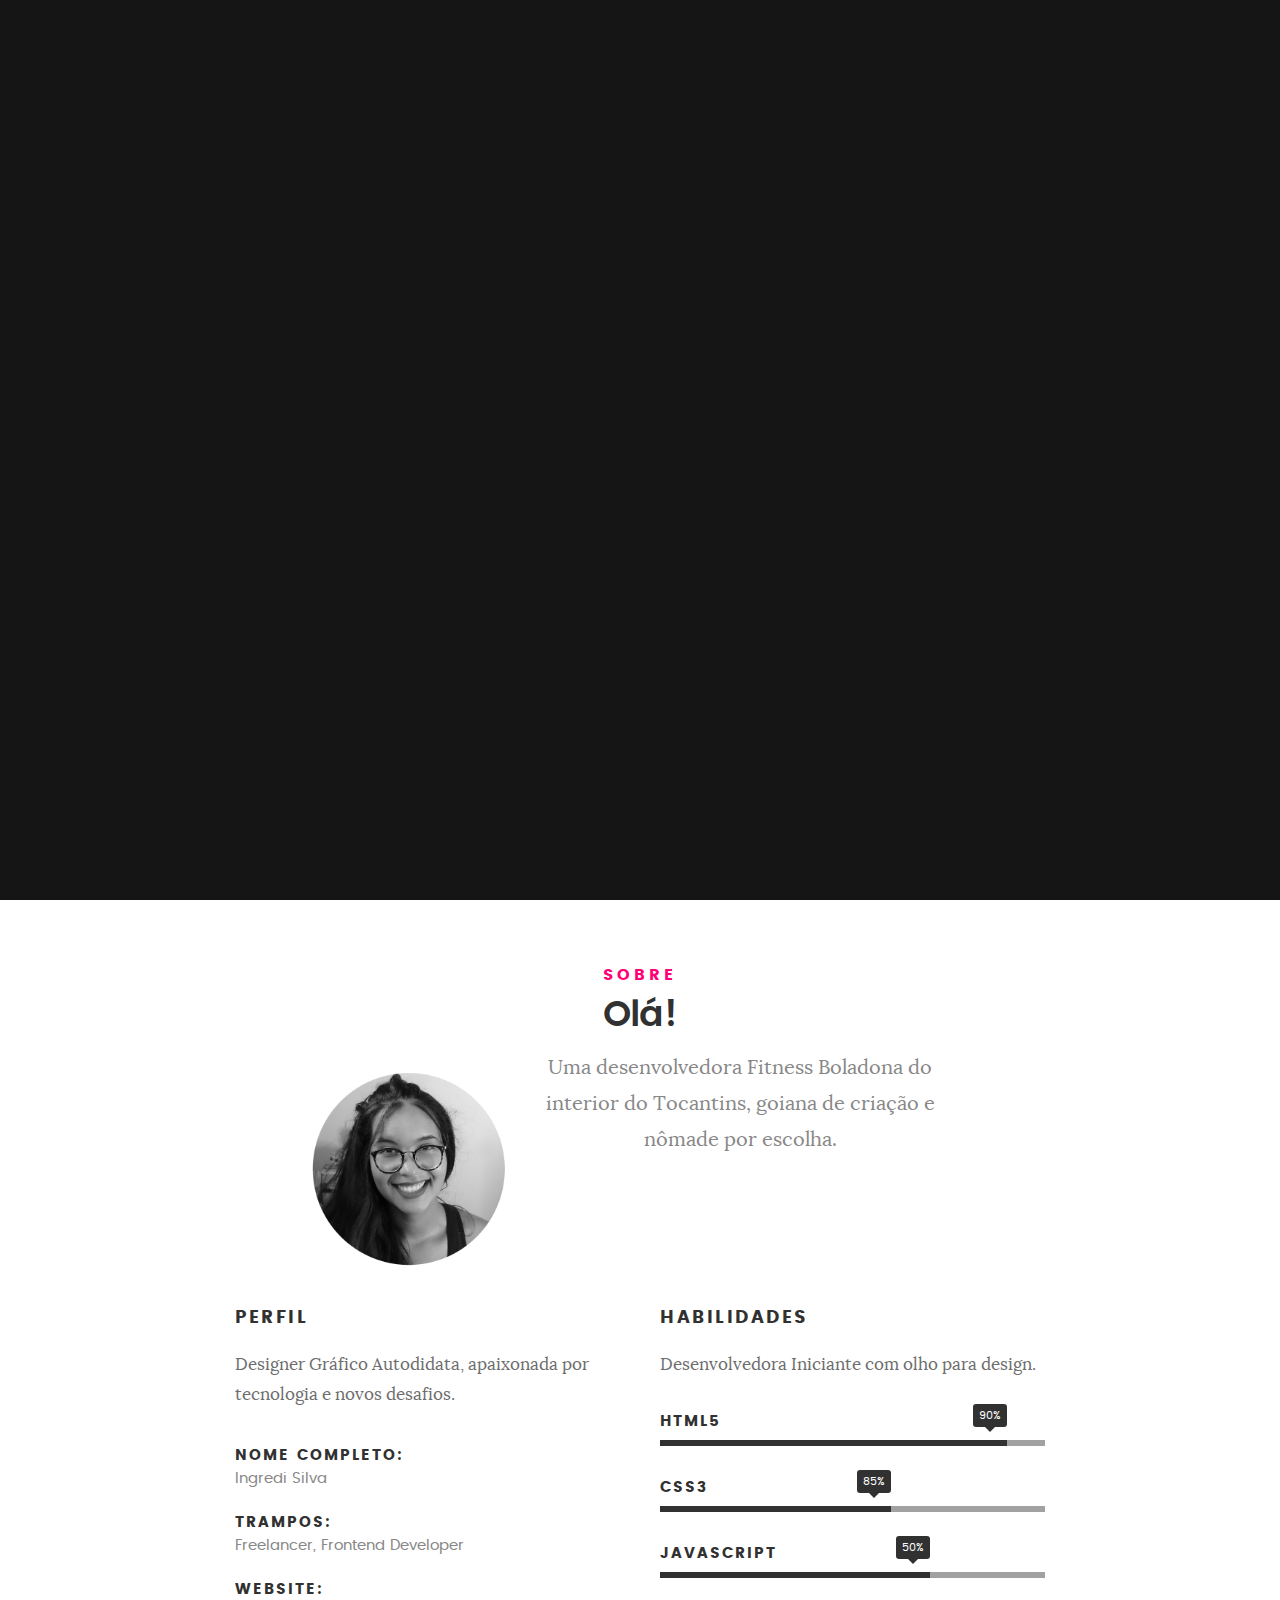
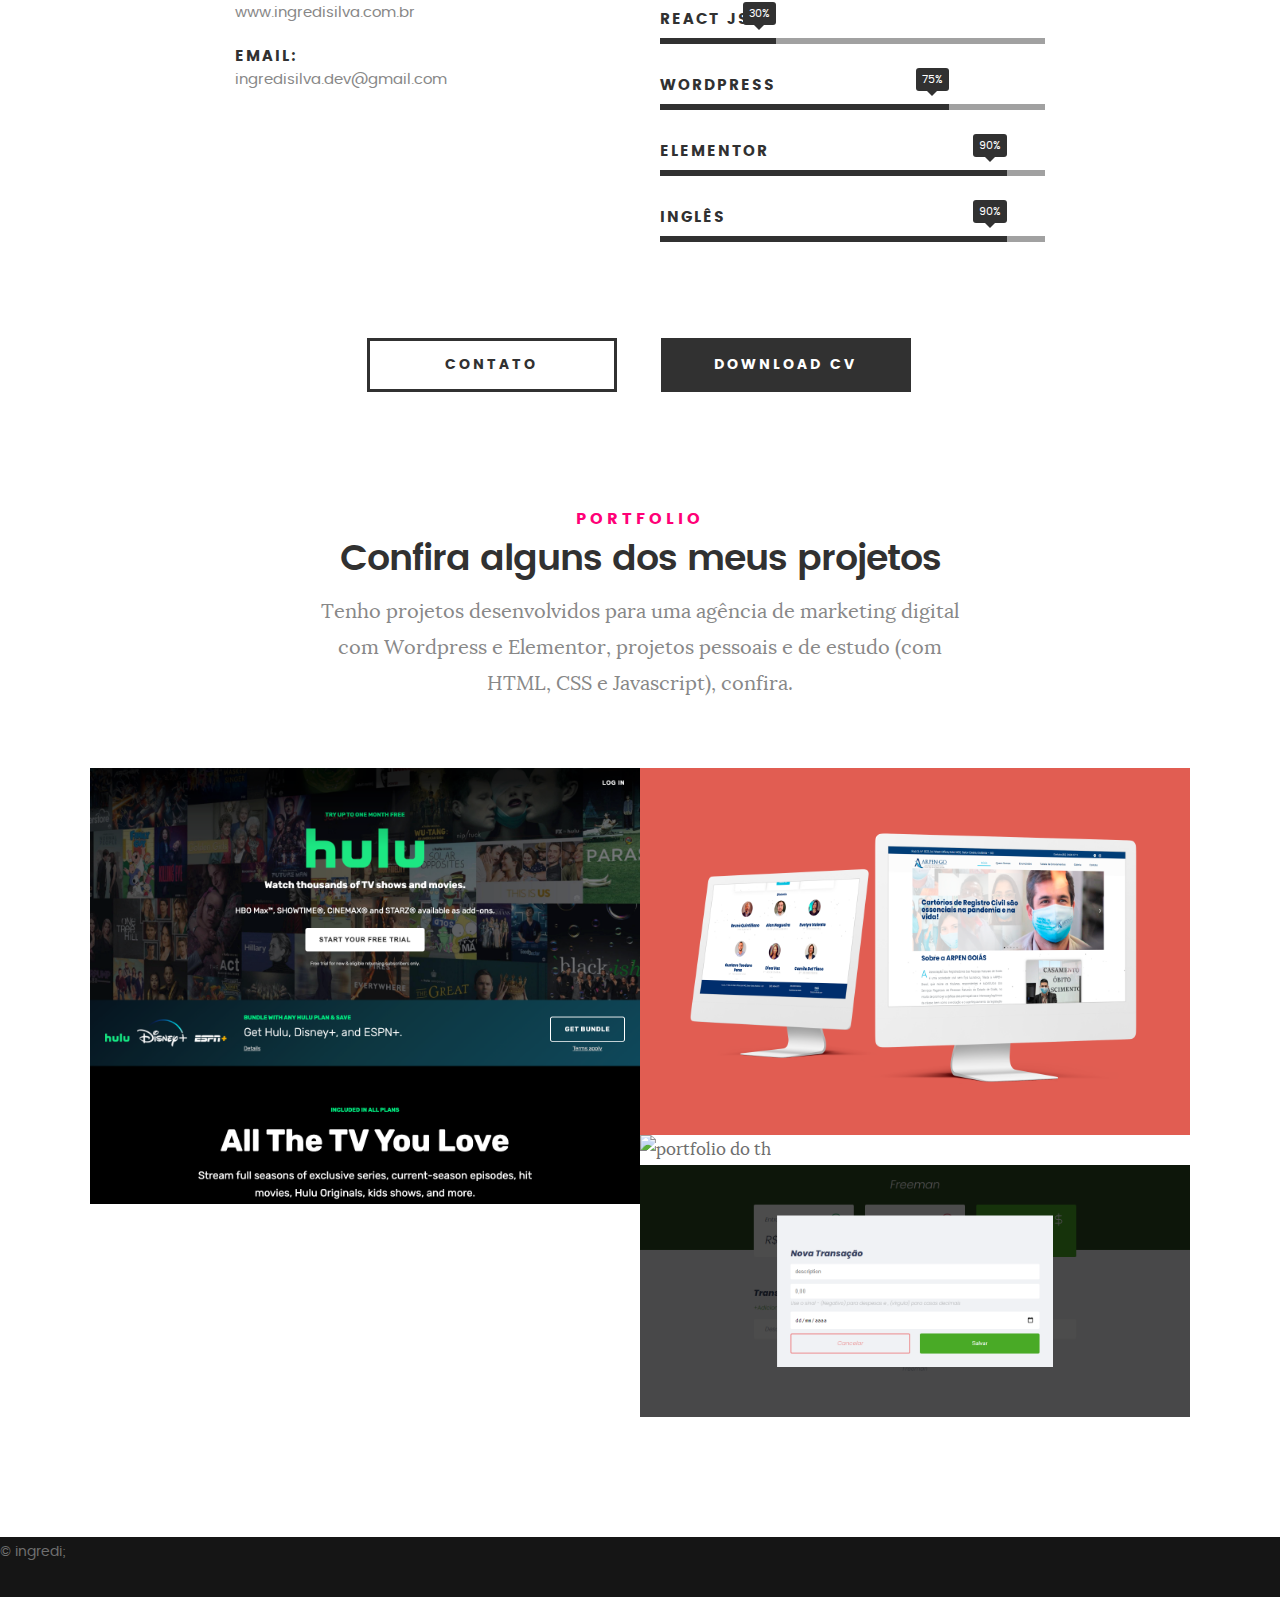
==== commit 49a6b113: "Correção, adição do Freeman" ====
--- a/index.html
+++ b/index.html
@@ -32,7 +32,7 @@
 
     <!-- favicons
 	================================================== -->
-    <link rel="icon" type="image/png" href="./images/ingredi-logo_simbolo.png" alt="ingredi;" />
+    <link rel="icon" type="text" href="" alt="ingredi;" />
   </head>
 
   <body id="top">
@@ -44,7 +44,7 @@
           <a class="menu-toggle" href="#"><span>Menu</span></a>
 
           <div class="logo">
-            <a href="#">ingredi;</a>
+            <a href="./images/logo.png">ingredi;</a>
           </div>
 
           <nav id="main-nav-wrap">
@@ -60,7 +60,7 @@
                 <a class="smoothscroll" href="#portfolio" title="">Portfolio</a>
               </li>
               <li>
-                <a class="smoothscroll" href="#contact" title="">Contato</a>
+            <!--    <a class="smoothscroll" href="#contact" title="">Contato</a>-->
               </li>
             </ul>
           </nav>
@@ -79,8 +79,8 @@
       <div class="intro-content">
         <div class="row">
           <div class="col-twelve">
-            <!-- <h5>Hello, World.</h5> -->
-            <h1>Prazer, Ingredi;</h1>
+             <h5>Prazer, </h5> 
+            <h1>Ingredi Silva;</h1>
 
             <p class="intro-position">
               <span>Developer</span>
@@ -105,9 +105,9 @@
         <li>
           <a href="https://twitter.com/annecorteseyt"><i class="fa fa-twitter"></i></a>
         </li>
-        <!-- <li>
-          <a href="#"><i class="fa fa-dribbble"></i></a>
-        </li>-->
+      <li>
+          <a href="https://www.youtube.com/user/AnneCortese"><i class="fa fa-youtube"></i></a>
+        </li>
         <li>
           <a href="https://www.instagram.com/annecorteseyt/"><i class="fa fa-instagram"></i></a>
         </li>
@@ -125,7 +125,7 @@
           <h1>Olá!</h1>
 
           <div class="intro-info">
-            <img src="./images/profile-pic.jpg" alt="Profile Picture" />
+            <img src="./images/profile-pic.png" alt="Profile Picture" />
 
             <p class="lead">
               Uma desenvolvedora Fitness Boladona do interior do Tocantins,
@@ -153,7 +153,7 @@
               <span>September 28, 1987</span>
             </li>-->
             <li>
-              <strong>Trampo:</strong>
+              <strong>Trampos:</strong>
               <span>Freelancer, Frontend Developer</span>
             </li>
             <li>
@@ -162,7 +162,7 @@
             </li>
             <li>
               <strong>Email:</strong>
-              <span>ingredi.dev@gmail.com</span>
+              <span>ingredisilva.dev@gmail.com</span>
             </li>
           </ul>
           <!-- /info-list -->
@@ -171,7 +171,7 @@
         <div class="col-six tab-full">
           <h3>Habilidades</h3>
           <p>
-            Sou Autodidata, curiosa, e destemida.
+            Desenvolvedora Iniciante com olho para design.
           </p>
 
           <ul class="skill-bars">
@@ -213,7 +213,7 @@
           <a href="#contact" title="Hire Me" class="button stroke smoothscroll"
             >Contato</a
           >
-          <a href="#" title="Download CV" class="button button-primary"
+          <a href="./images/curriculo_ingredisilva.pdf" title="Download CV" class="button button-primary"
             >Download CV</a
           >
         </div>
@@ -228,7 +228,7 @@
           <h1>Confira alguns dos meus projetos</h1>
 
           <p class="lead">
-            Apesar de ser iniciante no mundo da programação, tenho projetos desenvolvidos para uma agência de marketing digital com Wordpress e Elementor, projetos pessoais e de estudo, confira.
+            Tenho projetos desenvolvidos para uma agência de marketing digital com Wordpress e Elementor, projetos pessoais e de estudo (com HTML, CSS e Javascript), confira.
           </p>
         </div>
       </div>
@@ -283,28 +283,28 @@
             </div>
             <!-- /folio-item -->
 
-            <div class="bgrid folio-item">
+        <!--    <div class="bgrid folio-item">
               <div class="item-wrap">
                 <img src="images/portfolio/beetle.jpg" alt="Beetle" />
                 <a href="#modal-04" class="overlay">
                   <div class="folio-item-table">
                     <div class="folio-item-cell">
-                      <h3 class="folio-title">Beetle</h3>
+                      <h3 class="folio-title">Freeman</h3>
                       <span class="folio-types"> Branding </span>
                     </div>
                   </div>
                 </a>
               </div>
-            </div>
+            </div>-->
             <!-- /folio-item -->
 
             <div class="bgrid folio-item">
               <div class="item-wrap">
-                <img src="images/portfolio/lighthouse.jpg" alt="Lighthouse" />
+                <img src="./images/portfolio/modals/freeman.png" alt="Lighthouse" />
                 <a href="#modal-05" class="overlay">
                   <div class="folio-item-table">
                     <div class="folio-item-cell">
-                      <h3 class="folio-title">Lighthouse</h3>
+                      <h3 class="folio-title">Freeman</h3>
                       <span class="folio-types"> Web Development </span>
                     </div>
                   </div>
@@ -313,19 +313,19 @@
             </div>
             <!-- /folio-item -->
 
-            <div class="bgrid folio-item">
+        <!--   <div class="bgrid folio-item">
               <div class="item-wrap">
-                <img src="images/portfolio/salad.jpg" alt="Salad" />
+                <img src="./images/portfolio/modals/under0construction.jpg" alt="Linkedin" />
                 <a href="#modal-06" class="overlay">
                   <div class="folio-item-table">
                     <div class="folio-item-cell">
-                      <h3 class="folio-title">Salad</h3>
-                      <span class="folio-types"> Branding </span>
+                      <h3 class="folio-title">LinkedIn-Clone com React</h3>
+                      <span class="folio-types"> React </span>
                     </div>
                   </div>
                 </a>
               </div>
-            </div>
+            </div> --> 
             <!-- /folio-item -->
 
             <!-- modal popups - begin
@@ -338,14 +338,14 @@
               <div class="description-box">
                 <h4>Clone do Hulu</h4>
                 <p>
-                  Este projeto foi desenvolvido para treinar minhas habilidades de HTML, CSS em pouco de Javascript;
+                  Este projeto foi desenvolvido para treinar minhas habilidades de HTML, CSS e um pouco de Javascript;
                 </p>
 
                 <div class="categories">Web Development</div>
               </div>
 
               <div class="link-box">
-                <a href="http://www.behance.net">Ver Código</a>
+                <a href="https://github.com/ingredisilva/hulu-webpage-clone">Ver Código</a>
                 <a href="https://zen-kepler-3dd475.netlify.app" class="popup-modal-dismiss">Ver ao-vivo</a>
               </div>
             </div>
@@ -357,7 +357,7 @@
               </div>
 
               <div class="description-box">
-                <h4>Shutterbug</h4>
+                <h4></h4>
                 <p>
                   Projeto desenvolvido com Wordpress e Elementor para a Associação de Registradores de Pessoas Naturais do estado de Goiás, por meio da Agência Palu Comunica.
                 </p>
@@ -374,90 +374,86 @@
 
             <div id="modal-03" class="popup-modal slider mfp-hide">
               <div class="media">
-                <img src="images/portfolio/modals/m-clouds.jpg" alt="" />
+                <img src="./images/portfolio/modals/mockup site do thiago.png" alt="" />
               </div>
 
               <div class="description-box">
-                <h4>Clouds</h4>
+                <h4>Thiago Silva</h4>
                 <p>
-                  Proin gravida nibh vel velit auctor aliquet. Aenean
-                  sollicitudin, lorem quis bibendum auctor, nisi elit consequat
-                  ipsum, nec sagittis sem nibh id elit.
+                  Projeto de Portfolio para o Diretor de Arte da Prefeitura de Goiânia, Thiago Silva utilizando Wordpress e Elementor.
                 </p>
 
                 <div class="categories">Web Design</div>
               </div>
 
               <div class="link-box">
-                <a href="http://www.behance.net">Details</a>
-                <a href="#" class="popup-modal-dismiss">Close</a>
+                <a href="www.thiagocreator.com">Ver Site</a>
+                <a href="#" class="popup-modal-dismiss">Fechar</a>
               </div>
             </div>
             <!-- /modal-03 -->
 
             <div id="modal-04" class="popup-modal slider mfp-hide">
               <div class="media">
-                <img src="images/portfolio/modals/m-beetle.jpg" alt="" />
+                <img src="./images/portfolio/modals/mockup site do thiago.png" alt="" />
               </div>
 
               <div class="description-box">
-                <h4>Beetle</h4>
+                <h4></h4>
                 <p>
-                  Proin gravida nibh vel velit auctor aliquet. Aenean
-                  sollicitudin, lorem quis bibendum auctor, nisi elit consequat
-                  ipsum, nec sagittis sem nibh id elit.
+                  Projeto de Portfolio para o Diretor de Arte da Prefeitura de Goiânia, Thiago Silva utilizando Wordpress e Elementor.
                 </p>
 
-                <div class="categories">Branding</div>
+                <div class="categories">Web Design</div>
               </div>
 
               <div class="link-box">
-                <a href="http://www.behance.net">Details</a>
-                <a href="#" class="popup-modal-dismiss">Close</a>
+                <a href="https:www.thiagocreator.com">Ver Site</a>
+                <a href="./images/portfolio/modals/mockup site do thiago.png" class="popup-modal-dismiss">Fechar</a>
               </div>
             </div>
             <!-- /modal-04 -->
 
-            <div id="modal-05" class="popup-modal slider mfp-hide">
+           <div id="modal-05" class="popup-modal slider mfp-hide">
               <div class="media">
-                <img src="images/portfolio/modals/mockuparpengo.png" alt="" />
+                <img src="./images/portfolio/modals/freeman.png" alt="" />
               </div>
 
               <div class="description-box">
-                <h4>Website da Arpen Goiás</h4>
+                <h4>Freeman</h4>
                 <p>
-                  
+                  Freeman é um sistema de para controle financeiro de profissionais Freelancers, foi desenvolvido com a Rocketseat em sua plataforma, o Discover.
                 </p>
 
                 <div class="categories">Web Development</div>
               </div>
 
               <div class="link-box">
-                <a href="http://arpengo.com.br/">Ver Site</a>
+                <a href="https://github.com/ingredisilva/freeman">Código</a>
                 <a href="#" class="popup-modal-dismiss">Fechar</a>
               </div>
-            </div>
+            </div> 
             <!-- /modal-05 -->
 
             <div id="modal-06" class="popup-modal slider mfp-hide">
               <div class="media">
-                <img src="images/portfolio/modals/m-salad.jpg" alt="" />
+                <img src="./images/portfolio/modals/under0construction.jpg" alt="" />
               </div>
 
               <div class="description-box">
-                <h4>Salad</h4>
+                <h4></h4>
                 <p>
-                  Foi meu primeiro projeto para um cliente real, com ele aprendi noções de projeto como freelancer, e também de CSS.
+                  Em Construção
                 </p>
 
-                <div class="categories">Web Design</div>
+                <div class="categories">Desenvolvimento</div>
               </div>
 
               <div class="link-box">
-                <a href="http://www.behance.net">Details</a>
-                <a href="#" class="popup-modal-dismiss">Close</a>
-              </div>
-            </div>
+                <a href="https://github.com/ingredisilva/freeman">Código</a>
+                <a href="#" class="popup-modal-dismiss">Fechar</a>
+              </div>
+            </div> 
             <!-- /modal-06 -->
 
             <!-- modal popups - end
@@ -471,97 +467,12 @@
     </section>
     <!-- /portfolio -->
 
-    <!-- contact
-   ================================================== -->
-    <section id="contact">
-      <div class="row section-intro">
-        <div class="col-twelve">
-          <h5>Contato</h5>
-          <h1>Fale comigo</h1>
-
-          <p class="lead">
-            
-          </p>
-        </div>
-      </div>
-      <!-- /section-intro -->
-
-      <div class="row contact-form">
-        <div class="col-twelve">
-          <!-- form -->
-          <form name="contactForm" id="contactForm" method="post" action="">
-            <fieldset>
-              <div class="form-field">
-                <input
-                  name="contactName"
-                  type="text"
-                  id="contactName"
-                  placeholder="Name"
-                  value=""
-                  minlength="2"
-                  required=""
-                />
-              </div>
-              <div class="form-field">
-                <input
-                  name="contactEmail"
-                  type="email"
-                  id="contactEmail"
-                  placeholder="Email"
-                  value=""
-                  required=""
-                />
-              </div>
-              <div class="form-field">
-                <input
-                  name="contactSubject"
-                  type="text"
-                  id="contactSubject"
-                  placeholder="Subject"
-                  value=""
-                />
-              </div>
-              <div class="form-field">
-                <textarea
-                  name="contactMessage"
-                  id="contactMessage"
-                  placeholder="message"
-                  rows="10"
-                  cols="50"
-                  required=""
-                ></textarea>
-              </div>
-              <div class="form-field">
-                <button class="submitform">Enviar</button>
-                <div id="submit-loader">
-                  <div class="text-loader">Enviando...</div>
-                  <div class="s-loader">
-                    <div class="bounce1"></div>
-                    <div class="bounce2"></div>
-                    <div class="bounce3"></div>
-                  </div>
-                </div>
-              </div>
-            </fieldset>
-          </form>
-          <!-- Form End -->
-
-          <!-- contact-warning -->
-          <div id="message-warning"></div>
-          <!-- contact-success -->
-          <div id="message-success">
-            <i class="fa fa-check"></i>Mensagem enviada, obrigada por entrar em contato<br />
-          </div>
-        </div>
-        <!-- /col-twelve -->
-      </div>
-      <!-- /contact-form -->
-
+ 
     <!-- footer
    ================================================== -->
 
     <footer>
-      <div class="row">
+<!--     <div class="row">
         <div class="col-six tab-full pull-right social">
           <ul class="footer-social">
             
@@ -578,7 +489,7 @@
           </ul>
         </div>
 
-        <div class="col-six tab-full">
+        <div class="col-six tab-full">--> 
           <div class="copyright">
             <span>© ingredi; </span>
            
--- a/css/main.css
+++ b/css/main.css
@@ -565,7 +565,7 @@
 input[type="password"],
 textarea,
 select {
-  display: block;
+  /* display: block; */
   height: 6rem;
   padding: 1.5rem 0;
   border: 0;
@@ -1207,17 +1207,17 @@
   position: relative;
 }
 header .logo a {
-  display: block;
+  display: flex;
   margin: 0;
   padding: 0;
   border: none;
   font: 0/0 a;
   text-shadow: none;
   color: transparent;
-  width: 92px;
-  height: 15px;
-  background: url("../images/logo.png") no-repeat center;
-  background-size: 92px 15px;
+  /*  width: 92px;
+  height: 30px;
+  background: text ("Ingredi;") no-repeat center;
+  background-size: 100px 40px; */
 }
 
 /**
@@ -1235,7 +1235,7 @@
 }
 .menu-toggle span {
   display: block;
-  background-color: #ff0077;
+  background-color: #ffffff;
   width: 24px;
   height: 3px;
   margin-top: -1.5px;
@@ -1467,7 +1467,7 @@
   content: "|";
   text-align: center;
   display: inline-block;
-  padding: 0 14px 0 8px;
+  padding: 0 10px 0 8px;
   color: rgba(255, 255, 255, 0.3);
 }
 .intro-content .button {
@@ -1508,8 +1508,8 @@
 }
 .intro-social li {
   display: inline-block;
-  margin: 0 20px;
-  padding: 0;
+  margin: 0 10px;
+  padding-top: 10;
 }
 .intro-social li a,
 .intro-social li a:visited {
@@ -1517,7 +1517,7 @@
 }
 .intro-social li a:hover,
 .intro-social li a:focus {
-  color: #cc005f;
+  color: #720035;
 }
 
 /**
@@ -1592,28 +1592,27 @@
  */
 #about {
   background: #ffffff;
-  padding-top: 12rem;
-  padding-bottom: 15rem;
+  padding-top: 6rem;
+  padding-bottom: 6rem;
 }
 #about .section-intro {
   margin-bottom: 3rem;
-}
+} /*
 
 .intro-info {
   margin-top: 4.2rem;
   margin-right: -30px;
   margin-left: -30px;
-}
+} */
 .intro-info img {
-  height: 9rem;
-  width: 9rem;
-  border-radius: 50%;
+  width: 200px;
+
   margin: 0.9rem 0 0 0;
-  float: left;
+  float: inline-start;
 }
 .intro-info .lead {
-  text-align: left;
-  padding-left: 13rem;
+  text-align: center;
+  /*  padding-left: 13rem; */
 }
 
 .about-content {
@@ -1894,7 +1893,7 @@
  */
 #portfolio {
   background: #ffffff;
-  padding-top: 12rem;
+  padding-top: 4rem;
   padding-bottom: 12rem;
 }
 #portfolio .folio-item {
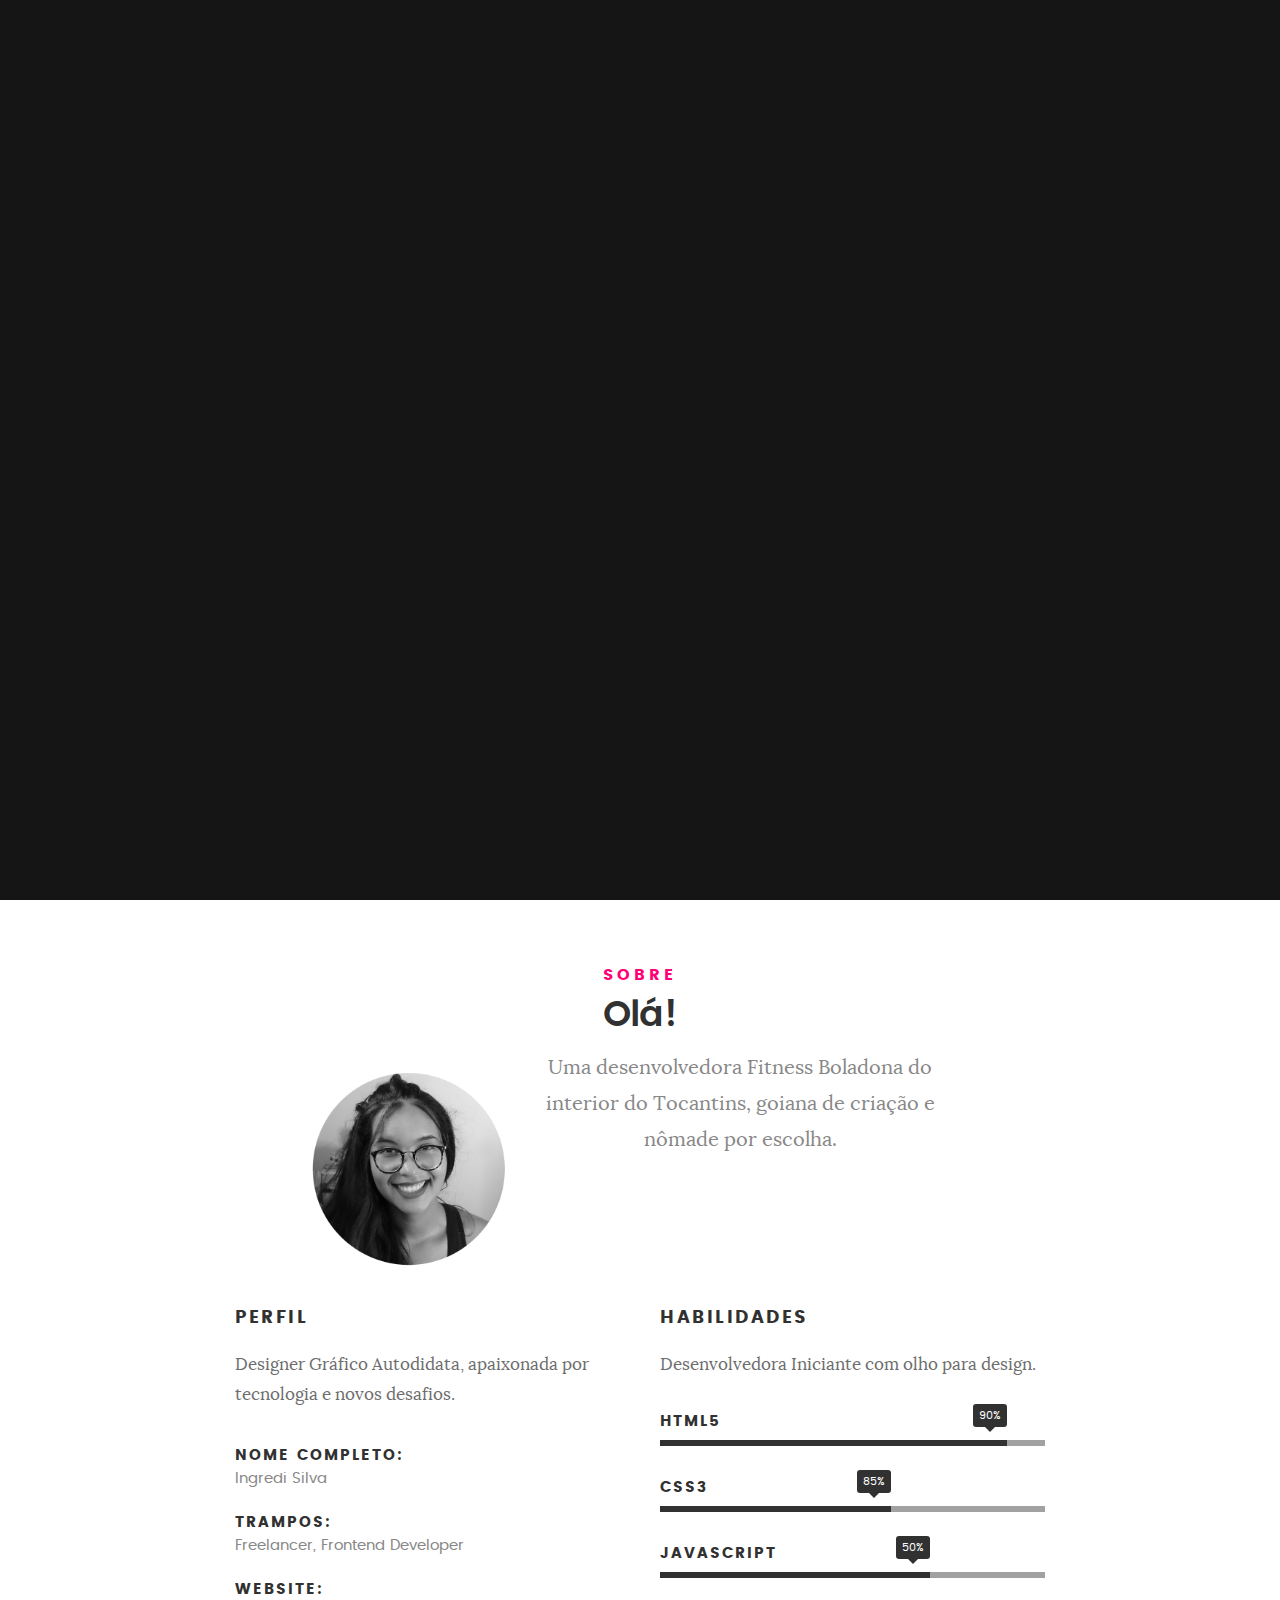
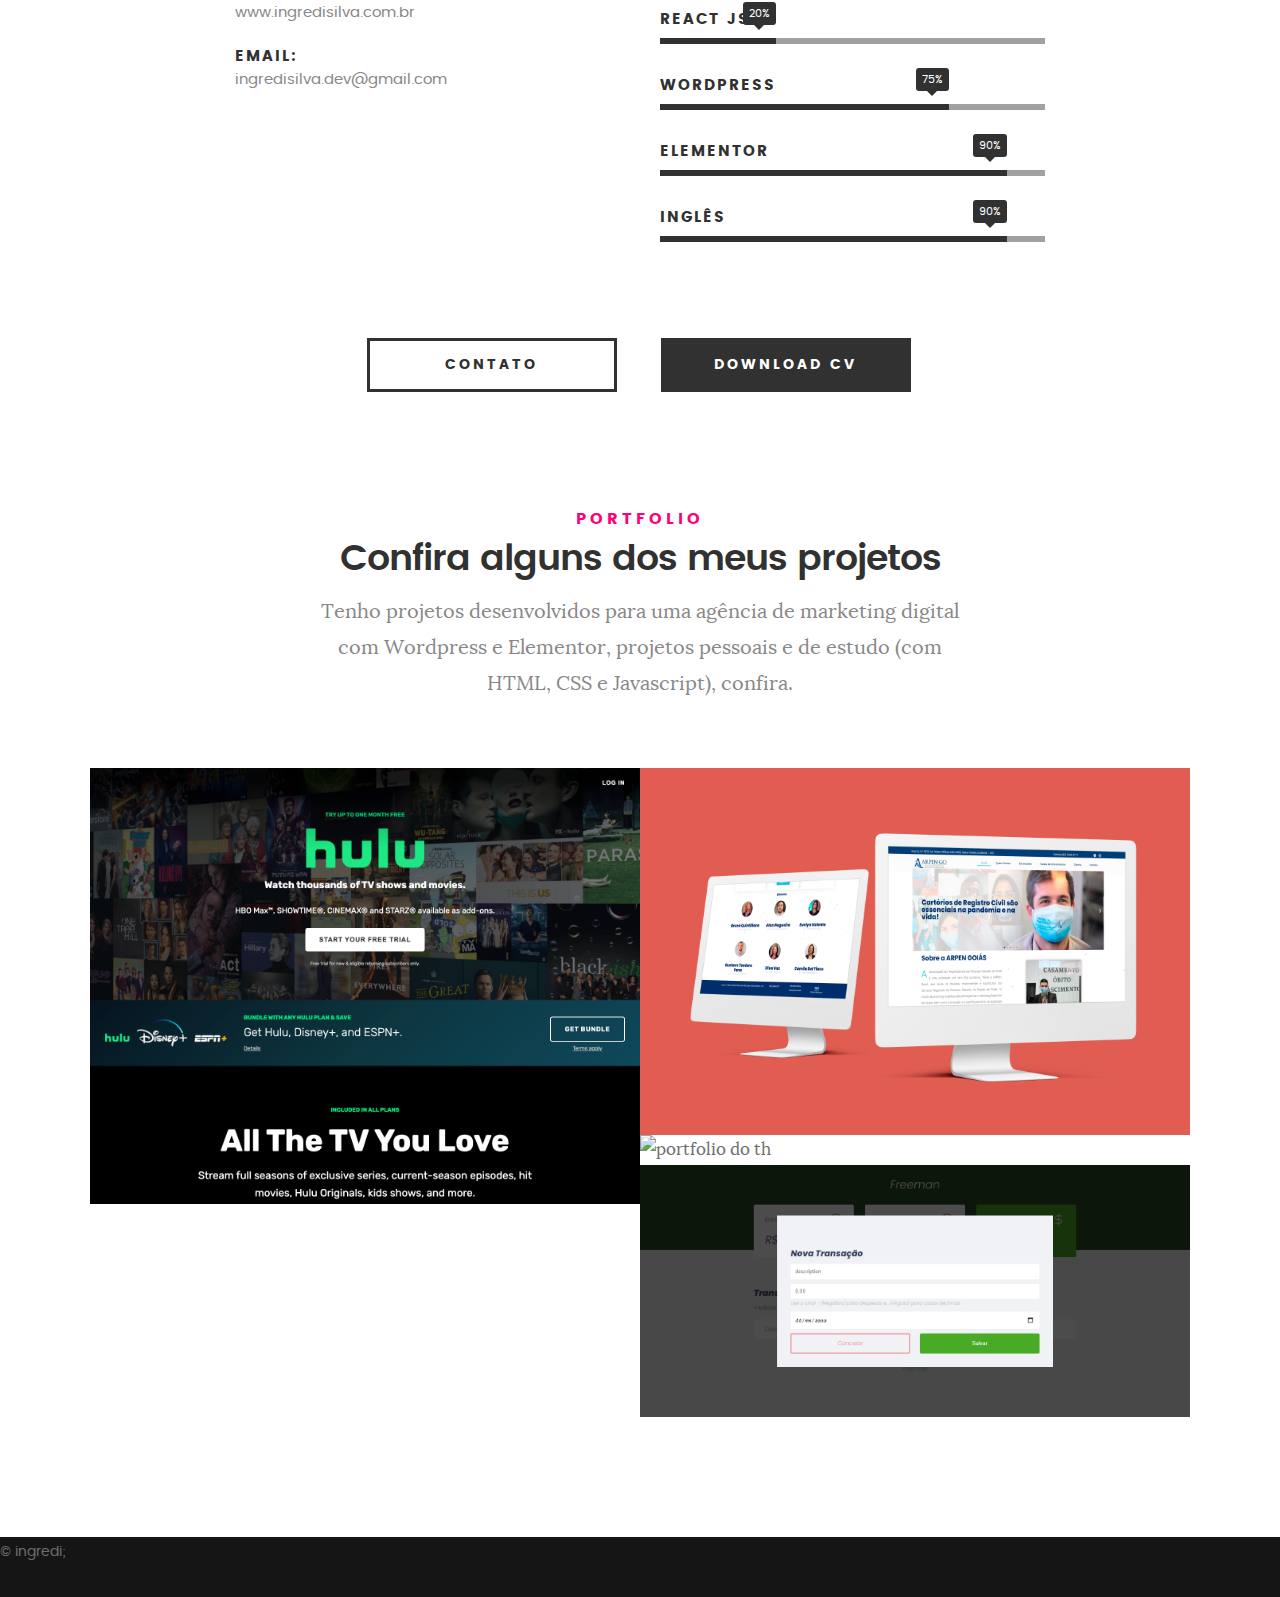
==== commit 38e1ac8b: "Contato atualizado" ====
--- a/index.html
+++ b/index.html
@@ -188,7 +188,7 @@
               <strong>Javascript</strong>
             </li>
             <li>
-              <div class="progress percent30"><span>30%</span></div>
+              <div class="progress percent30"><span>20%</span></div>
               <strong>React js</strong>
             </li>
             <li>
@@ -210,10 +210,10 @@
 
       <div class="row button-section">
         <div class="col-twelve">
-          <a href="#contact" title="Hire Me" class="button stroke smoothscroll"
+          <a href="https://api.whatsapp.com/send?phone=5562995494200" title="Hire Me" class="button stroke smoothscroll"
             >Contato</a
           >
-          <a href="./images/curriculo_ingredisilva.pdf" title="Download CV" class="button button-primary"
+          <a href="./src/curriculo_IngrediSilva.pdf" title="Download CV" class="button button-primary"
             >Download CV</a
           >
         </div>
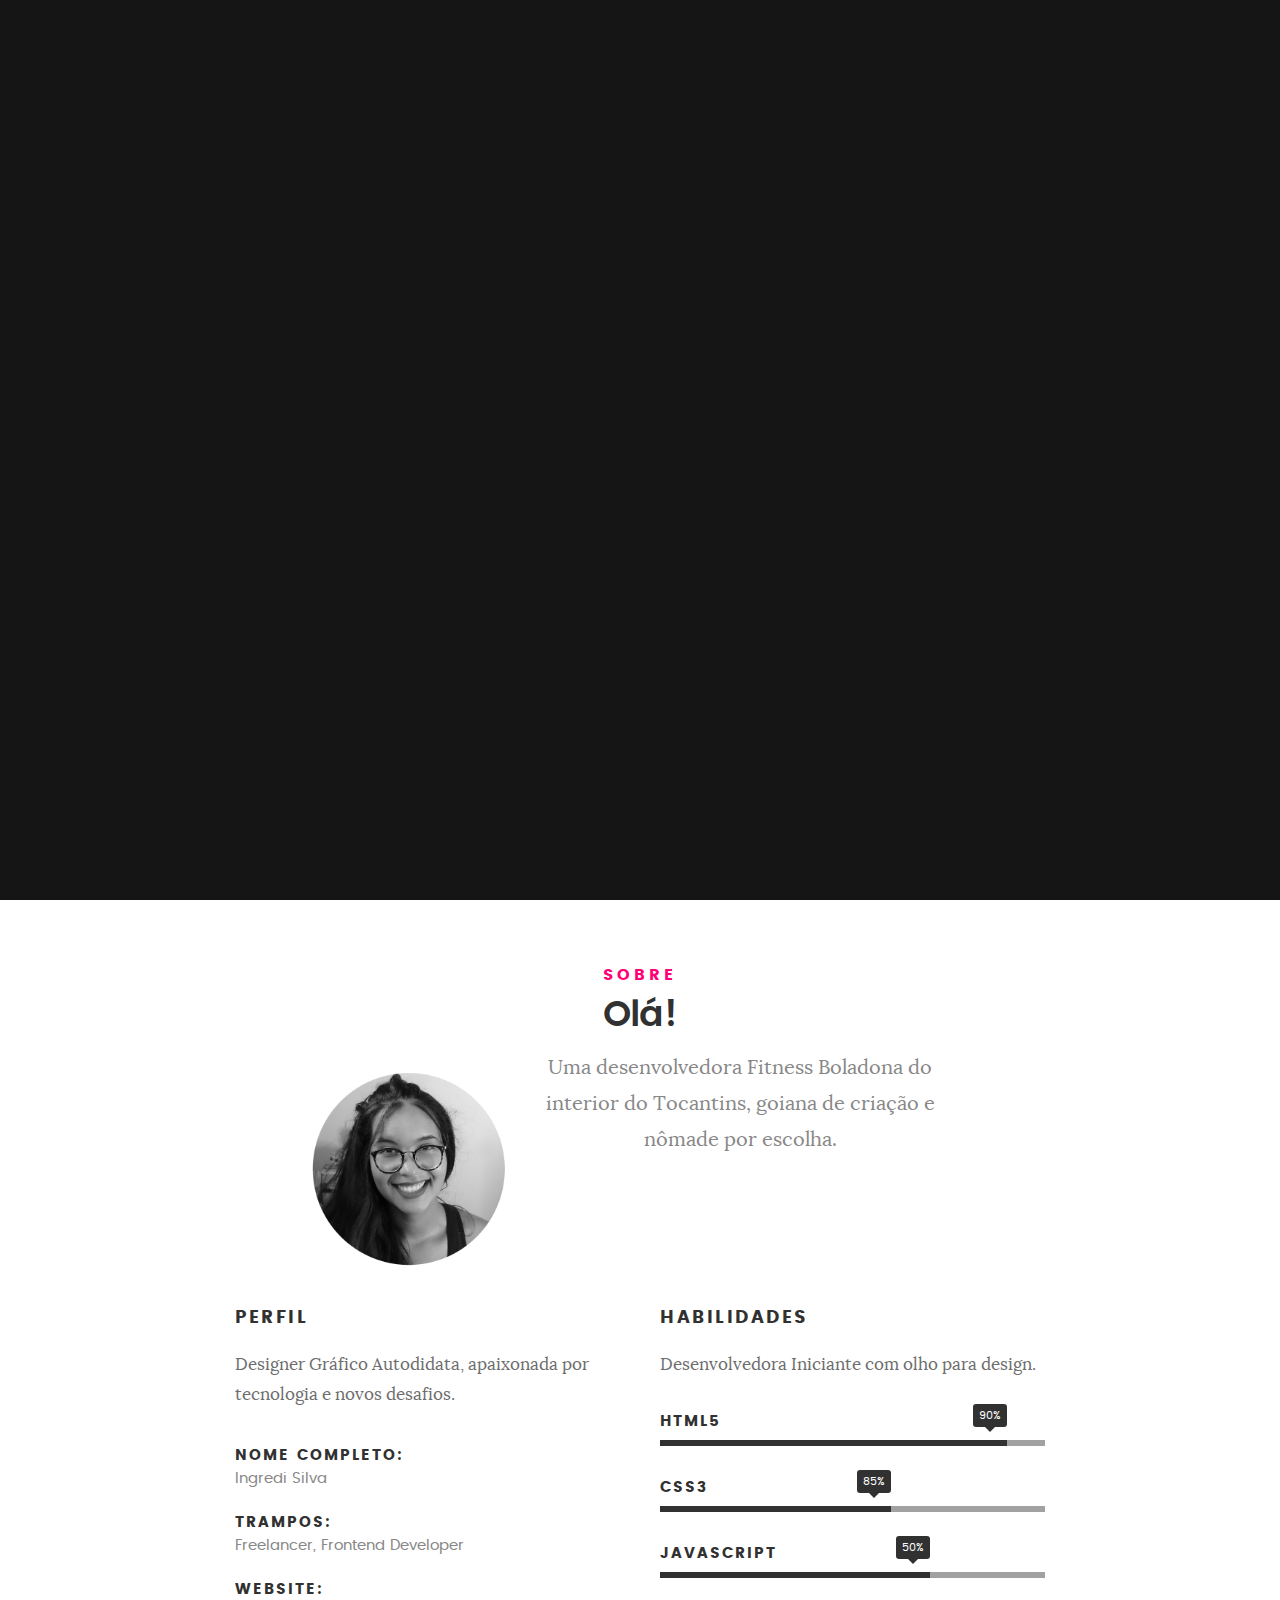
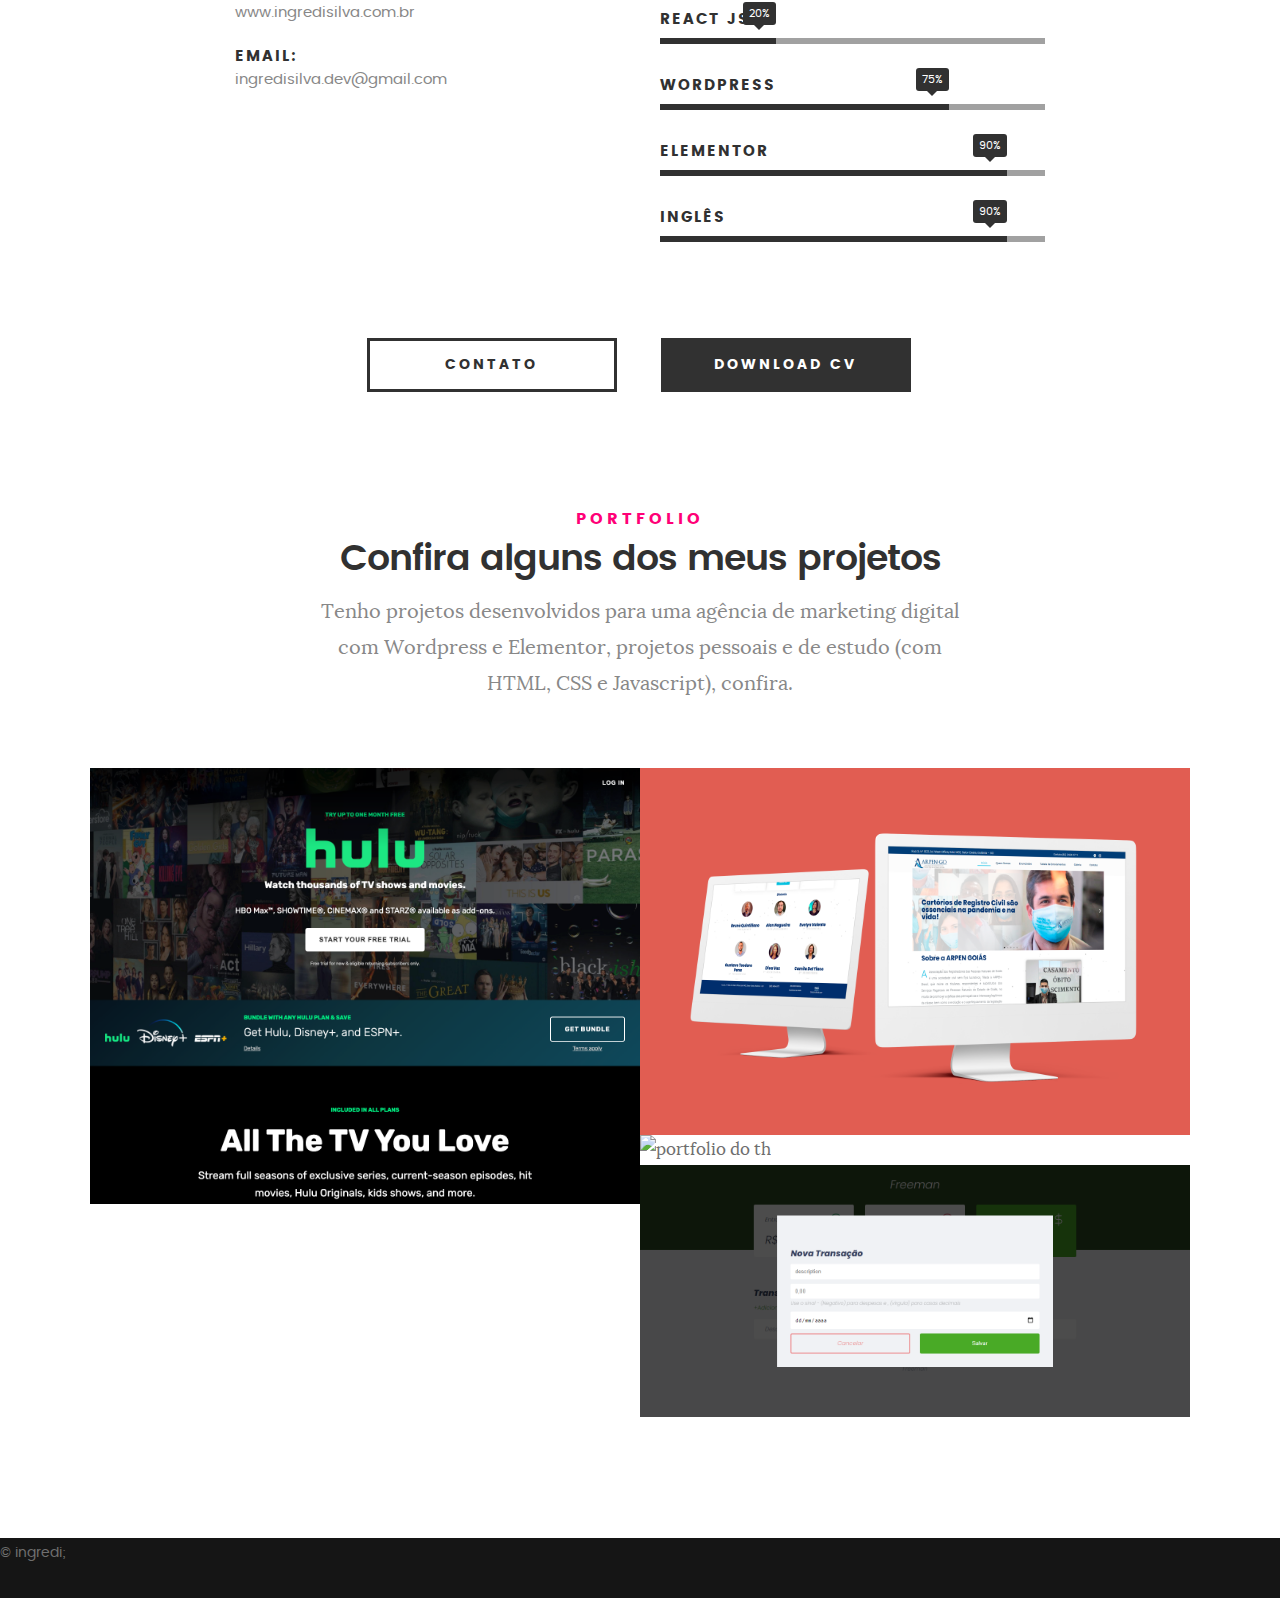
==== commit 07dde4a2: "links quebrados resolvido" ====
--- a/index.html
+++ b/index.html
@@ -366,7 +366,7 @@
               </div>
 
               <div class="link-box">
-                <a href="www.arpengo.com.br">Veja Site</a>
+                <a href="https://www.arpengo.com.br/">Veja Site</a>
                 <a href="#" class="popup-modal-dismiss">Fechar</a>
               </div>
             </div>
@@ -387,7 +387,7 @@
               </div>
 
               <div class="link-box">
-                <a href="www.thiagocreator.com">Ver Site</a>
+                <a href="https://www.thiagocreator.com">Ver Site</a>
                 <a href="#" class="popup-modal-dismiss">Fechar</a>
               </div>
             </div>
@@ -430,7 +430,7 @@
 
               <div class="link-box">
                 <a href="https://github.com/ingredisilva/freeman">Código</a>
-                <a href="#" class="popup-modal-dismiss">Fechar</a>
+                <a href="https://amazing-pare-2732b8.netlify.app" class="popup-modal-dismiss">Ver ao Vivo</a>
               </div>
             </div> 
             <!-- /modal-05 -->
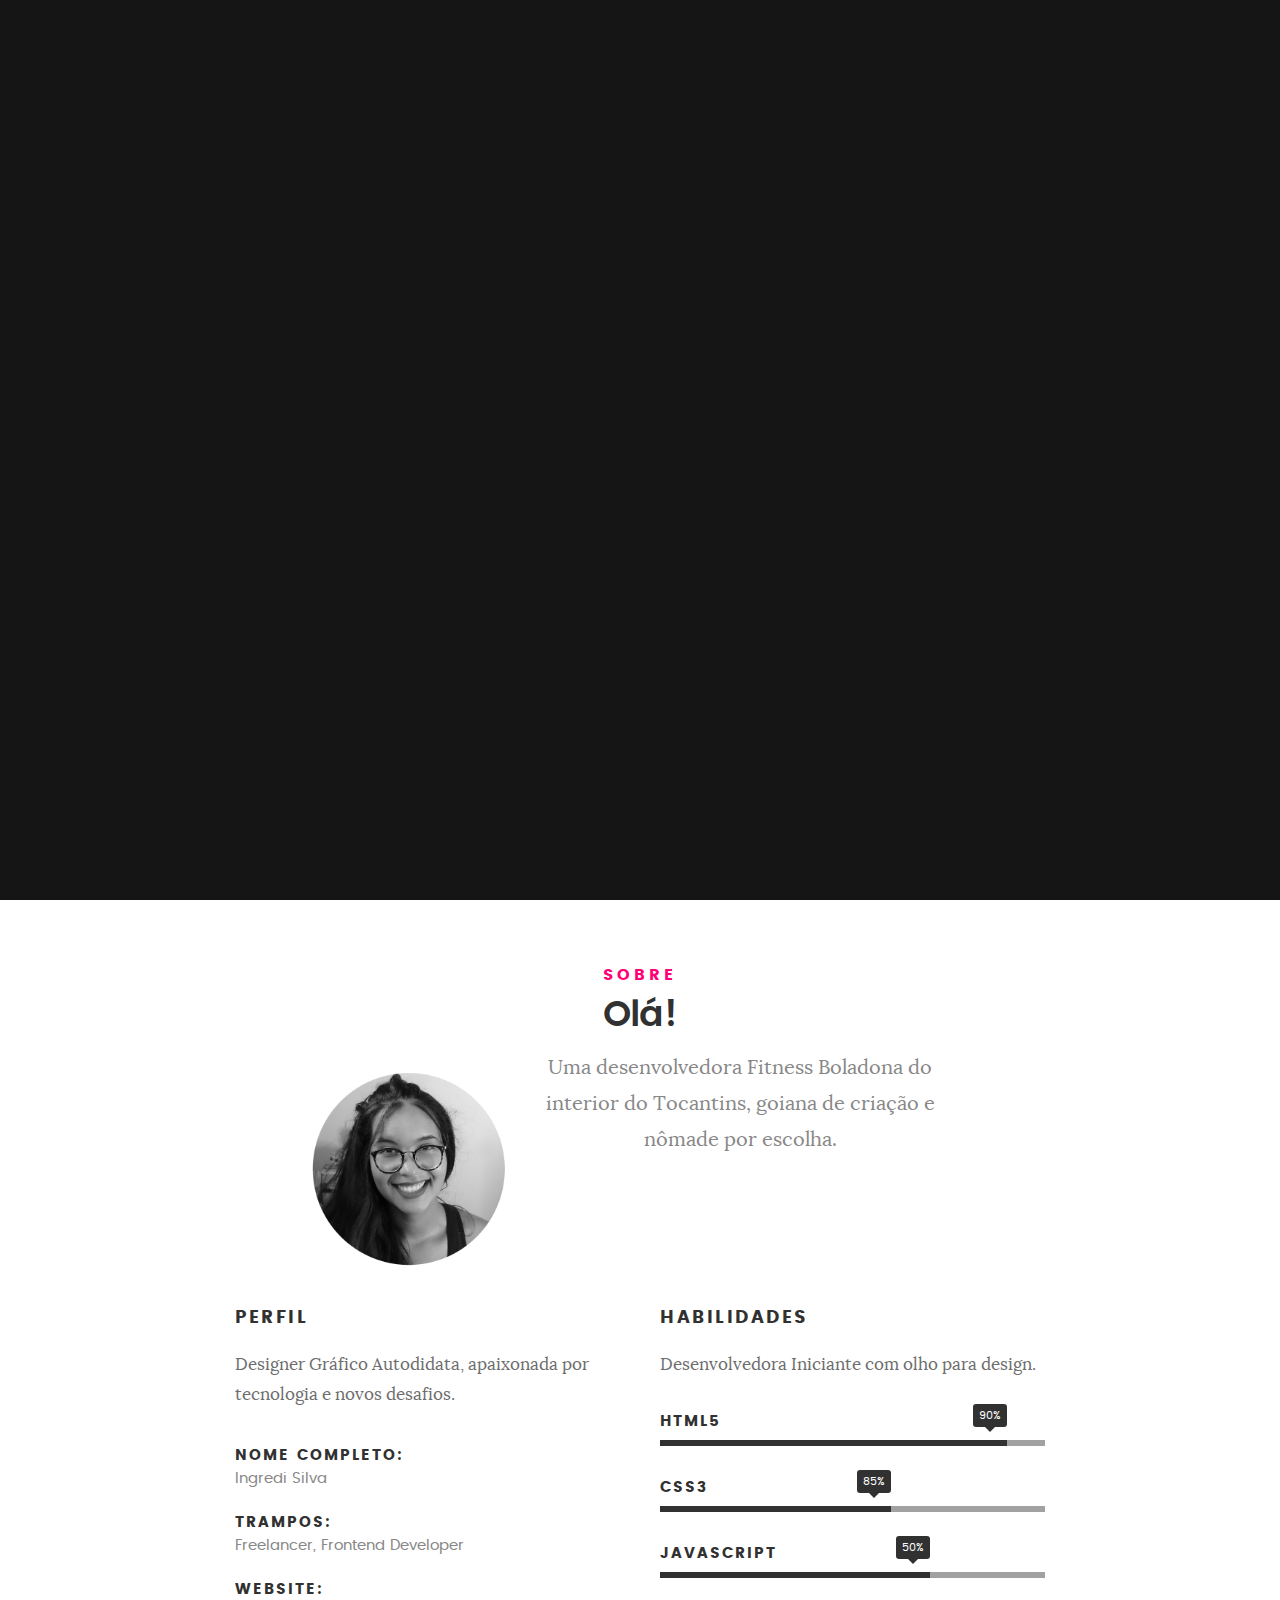
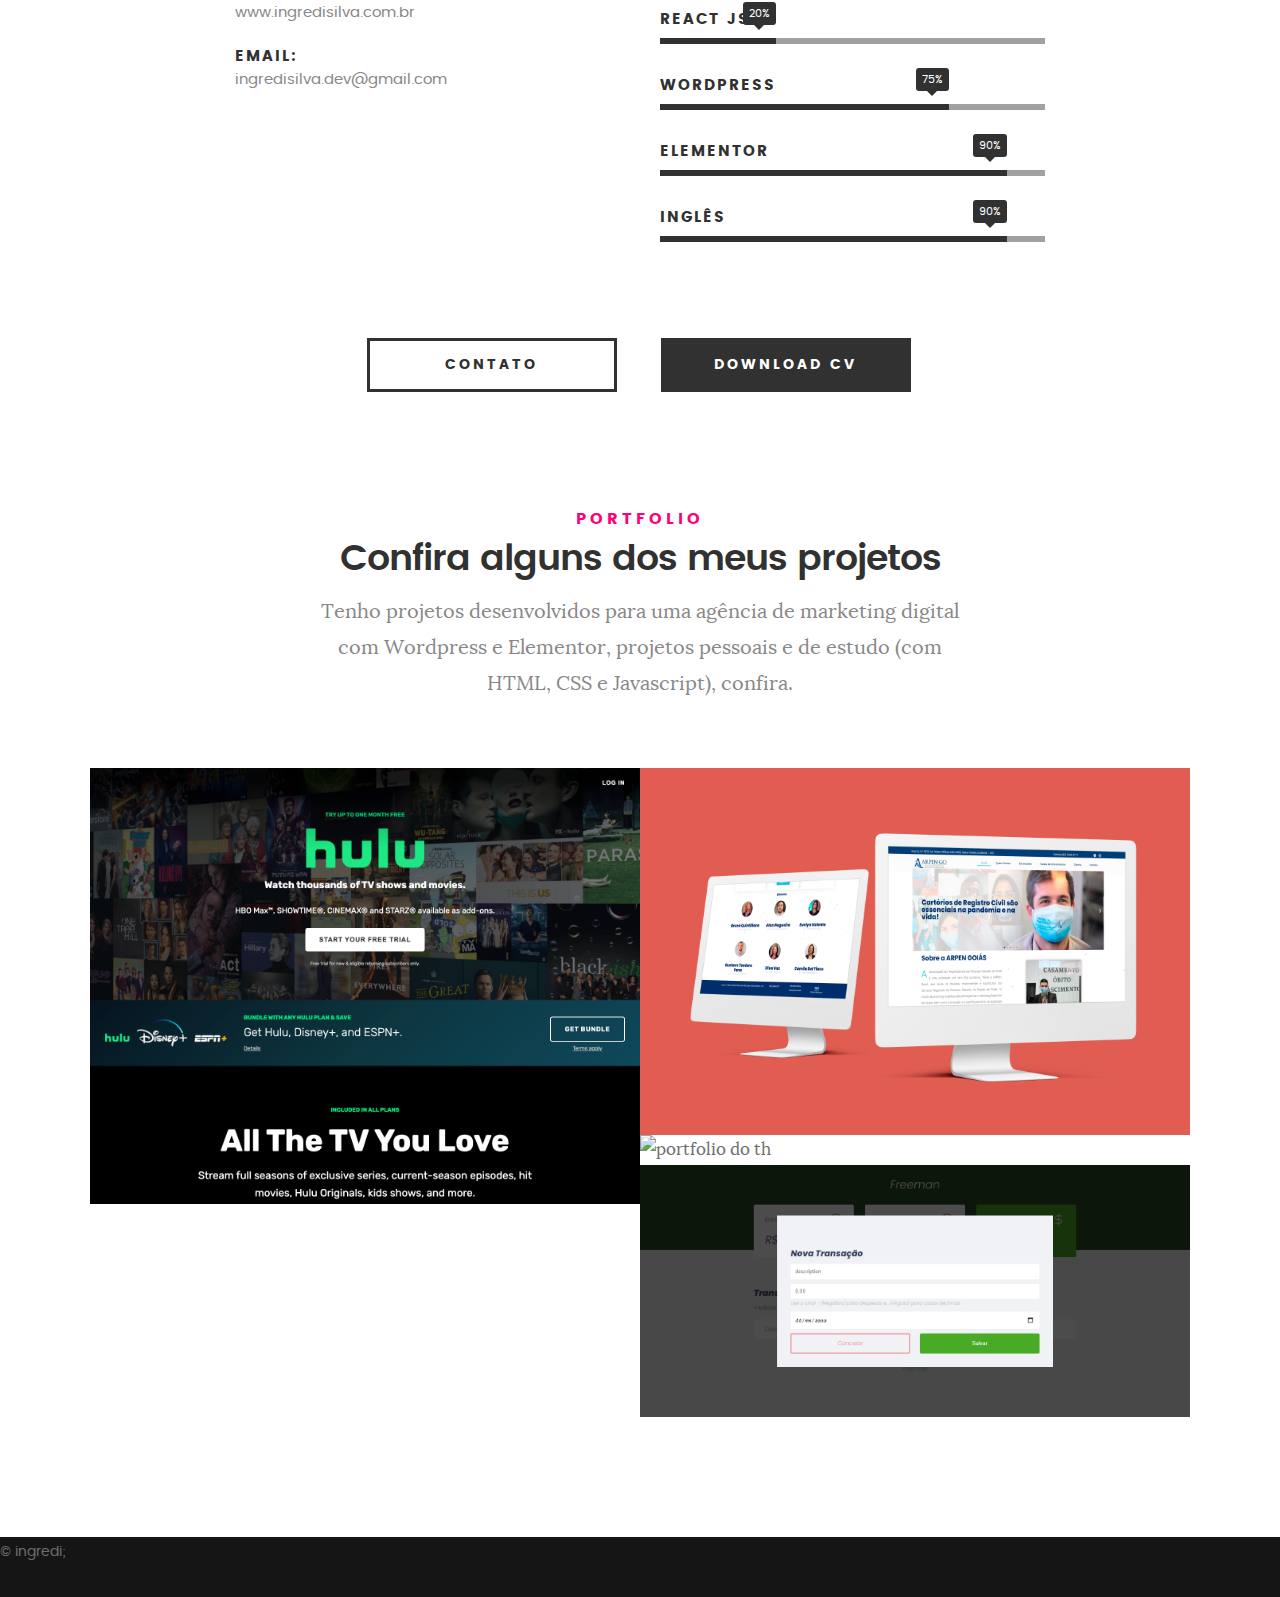
==== commit cc8e9825: "Correção de Links" ====
--- a/index.html
+++ b/index.html
@@ -346,7 +346,7 @@
 
               <div class="link-box">
                 <a href="https://github.com/ingredisilva/hulu-webpage-clone">Ver Código</a>
-                <a href="https://zen-kepler-3dd475.netlify.app" class="popup-modal-dismiss">Ver ao-vivo</a>
+                <a href="https://zen-kepler-3dd475.netlify.app/" class="popup-modal-dismiss">Ver ao-vivo</a>
               </div>
             </div>
             <!-- /modal-01 -->
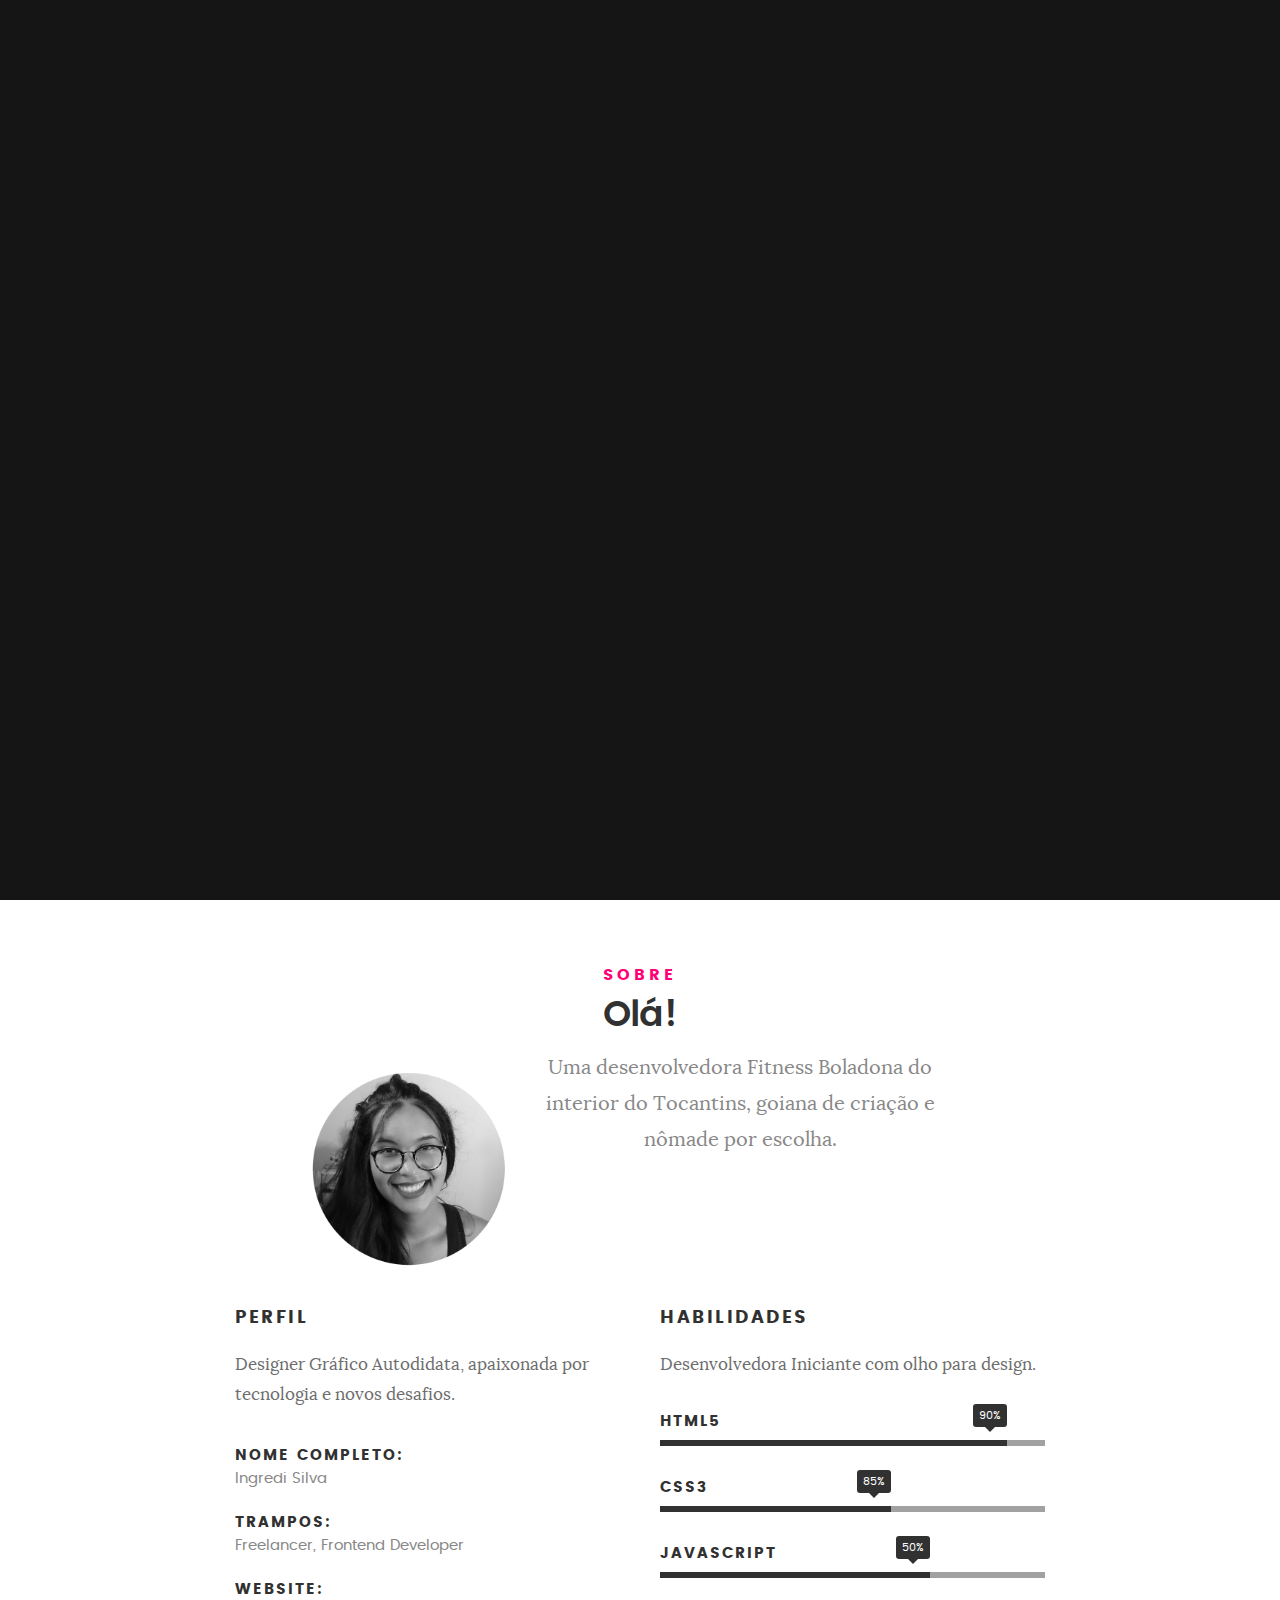
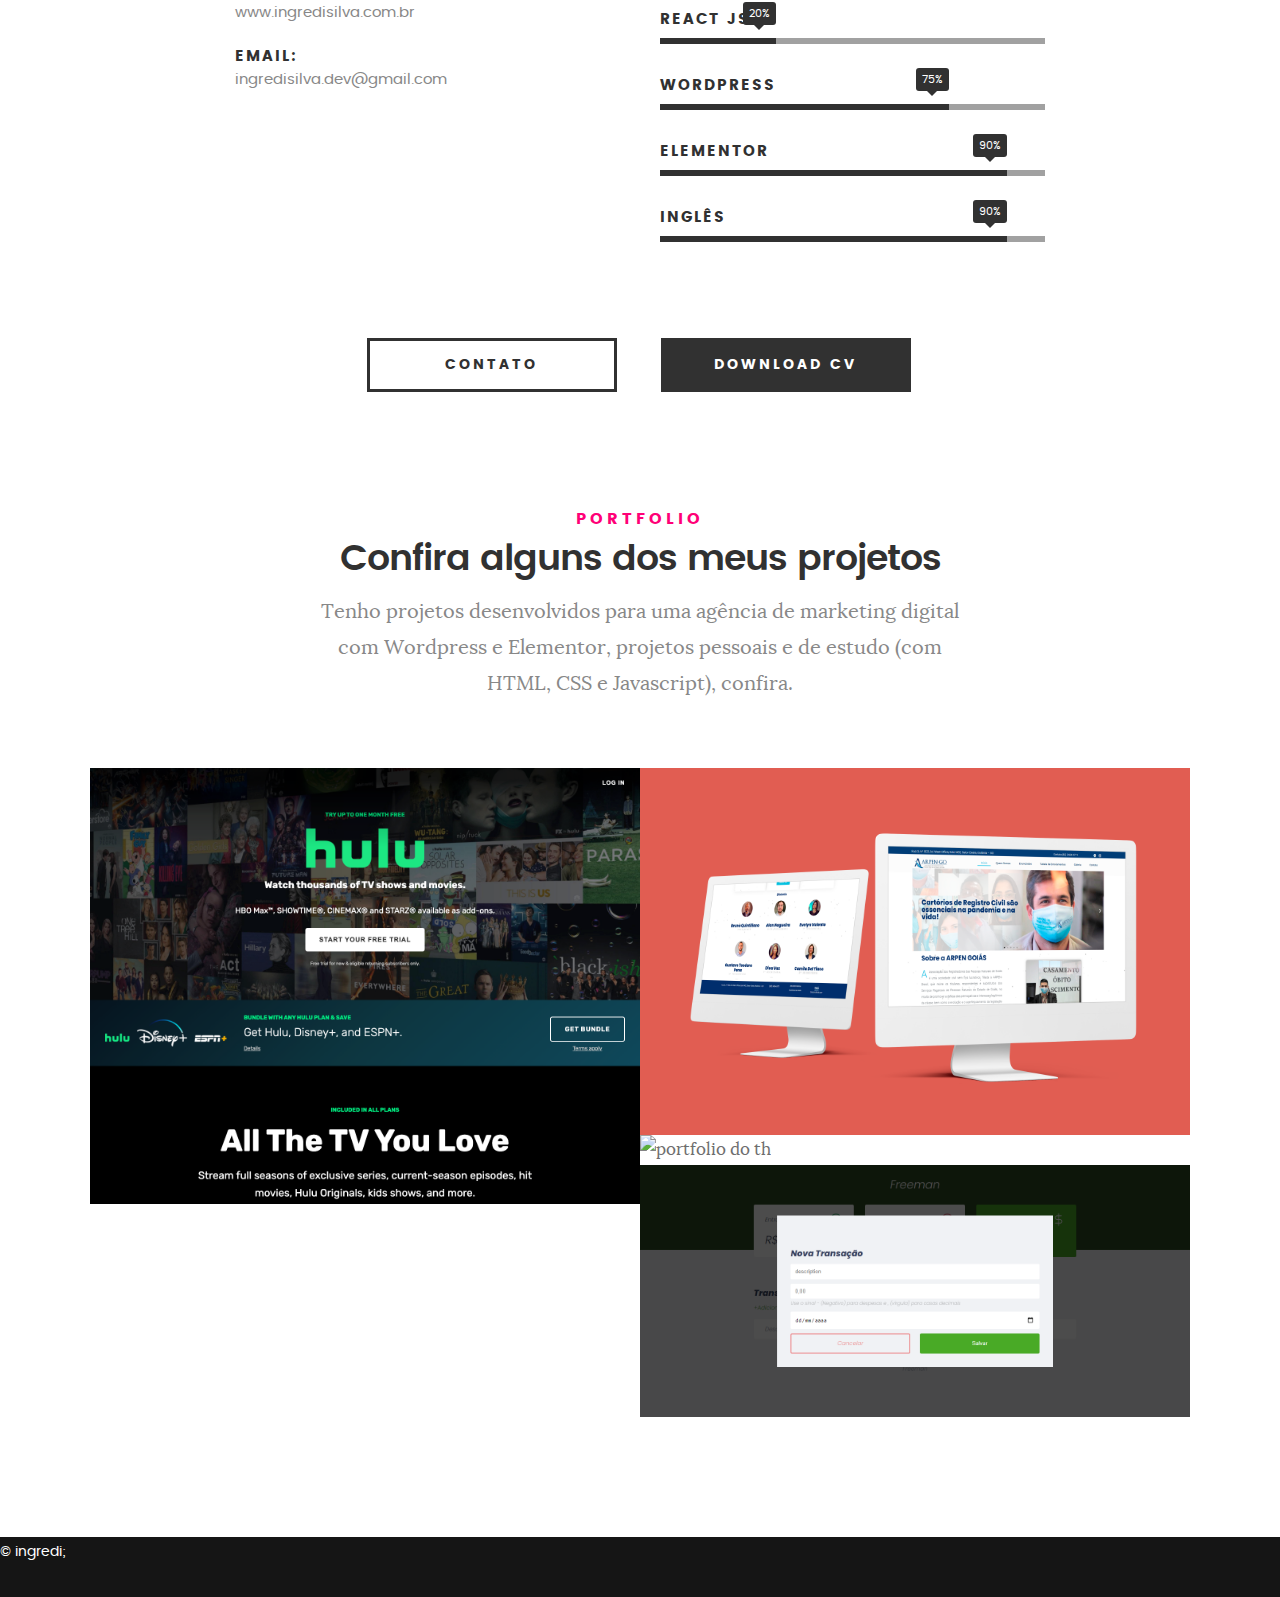
==== commit 10c14295: "alteraçãodebotão" ====
--- a/index.html
+++ b/index.html
@@ -346,11 +346,12 @@
 
               <div class="link-box">
                 <a href="https://github.com/ingredisilva/hulu-webpage-clone">Ver Código</a>
-                <a href="https://zen-kepler-3dd475.netlify.app/" class="popup-modal-dismiss">Ver ao-vivo</a>
+                <a href="https://zen-kepler-3dd475.netlify.app/">Ver ao-vivo</a>
+             <!--   <a href="" class="popup-modal-dismiss">Fechar</a>-->
               </div>
             </div>
             <!-- /modal-01 -->
-
+s
             <div id="modal-02" class="popup-modal slider mfp-hide">
               <div class="media">
                 <img src="images/portfolio/modals/mockuparpengo.png" alt="" />
@@ -430,7 +431,7 @@
 
               <div class="link-box">
                 <a href="https://github.com/ingredisilva/freeman">Código</a>
-                <a href="https://amazing-pare-2732b8.netlify.app" class="popup-modal-dismiss">Ver ao Vivo</a>
+                <a href="https://amazing-pare-2732b8.netlify.app" >Ver ao Vivo</a>
               </div>
             </div> 
             <!-- /modal-05 -->
@@ -451,7 +452,7 @@
 
               <div class="link-box">
                 <a href="https://github.com/ingredisilva/freeman">Código</a>
-                <a href="#" class="popup-modal-dismiss">Fechar</a>
+                <a href="#" Fechar</a>
               </div>
             </div> 
             <!-- /modal-06 -->
@@ -464,6 +465,11 @@
         <!-- /twelve -->
       </div>
       <!-- /portfolio-content -->
+
+
+      
+
+
     </section>
     <!-- /portfolio -->
 
@@ -508,8 +514,12 @@
       <div id="loader"></div>
     </div>
 
-    <!-- Java Script
-   ================================================== -->
+
+
+      
+
+    <!-- Java Script -->
+  
     <script src="js/jquery-2.1.3.min.js"></script>
     <script src="js/plugins.js"></script>
     <script src="js/main.js"></script>
